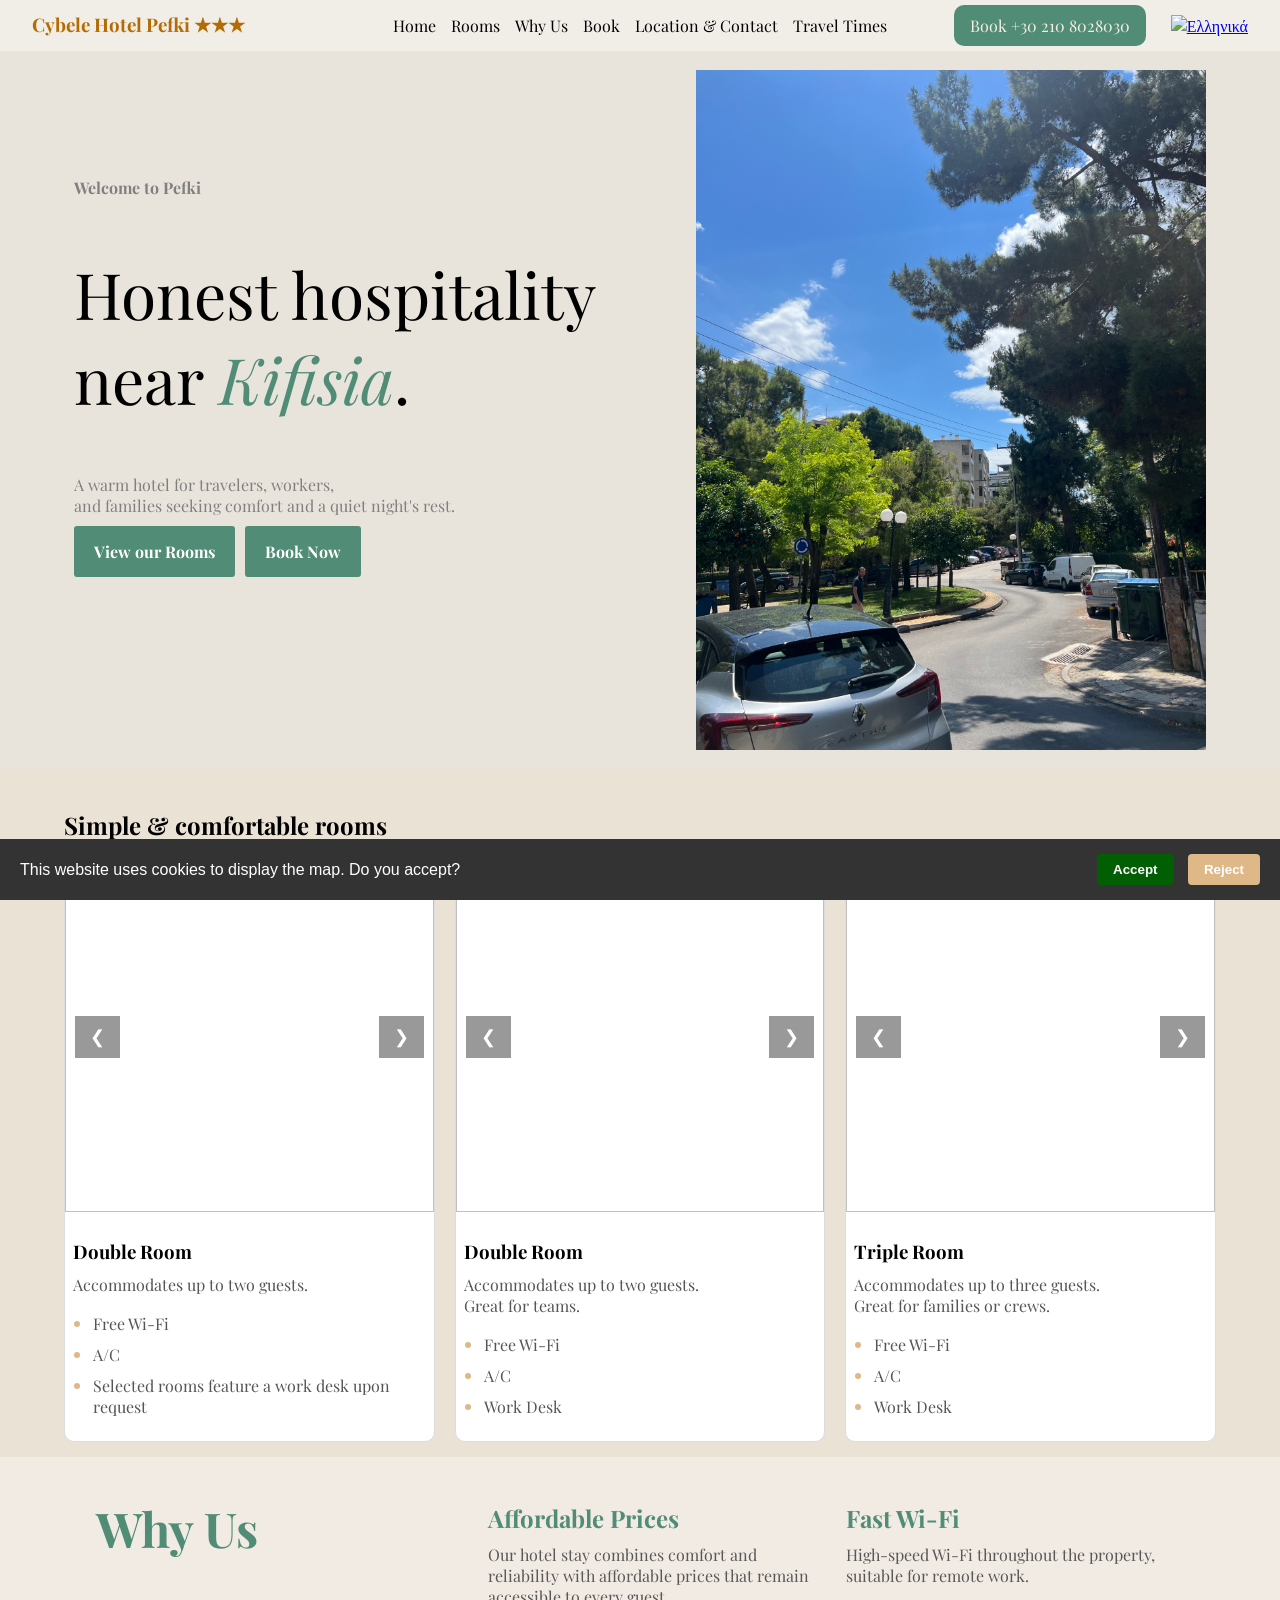
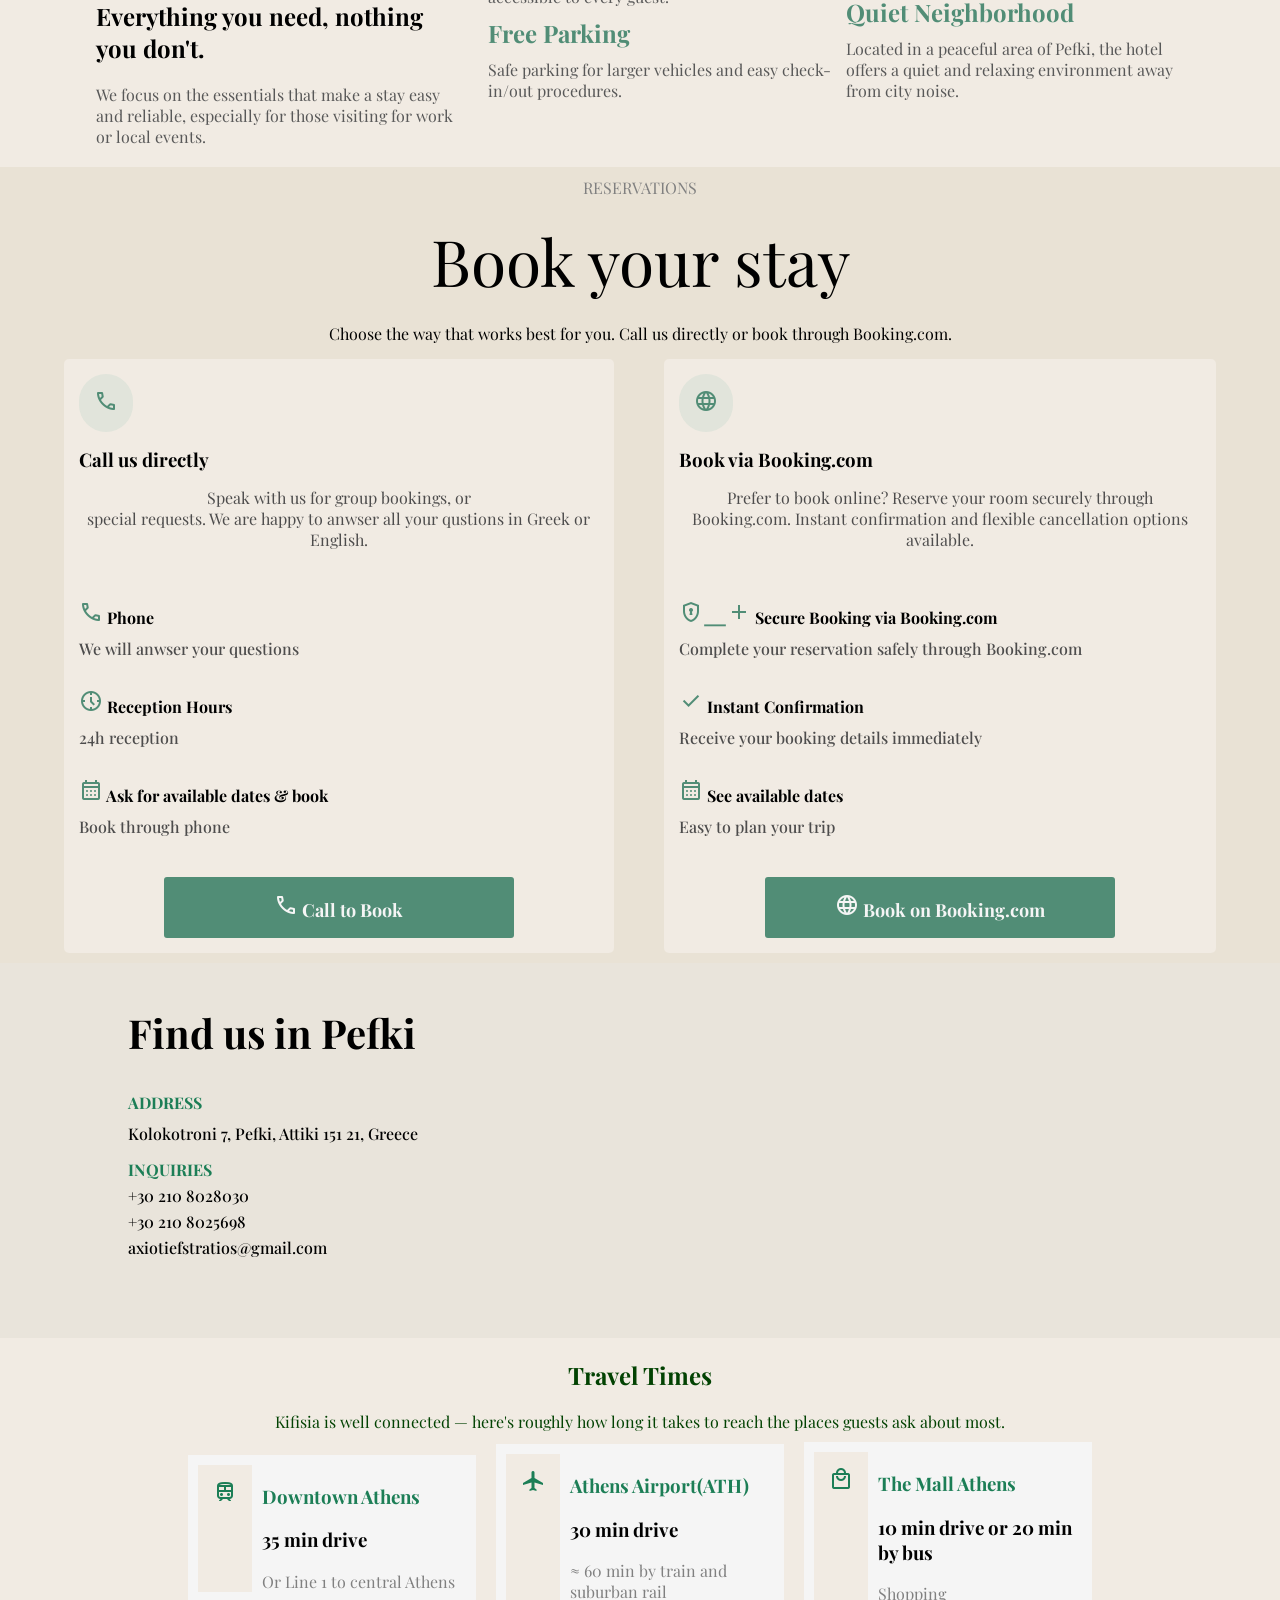
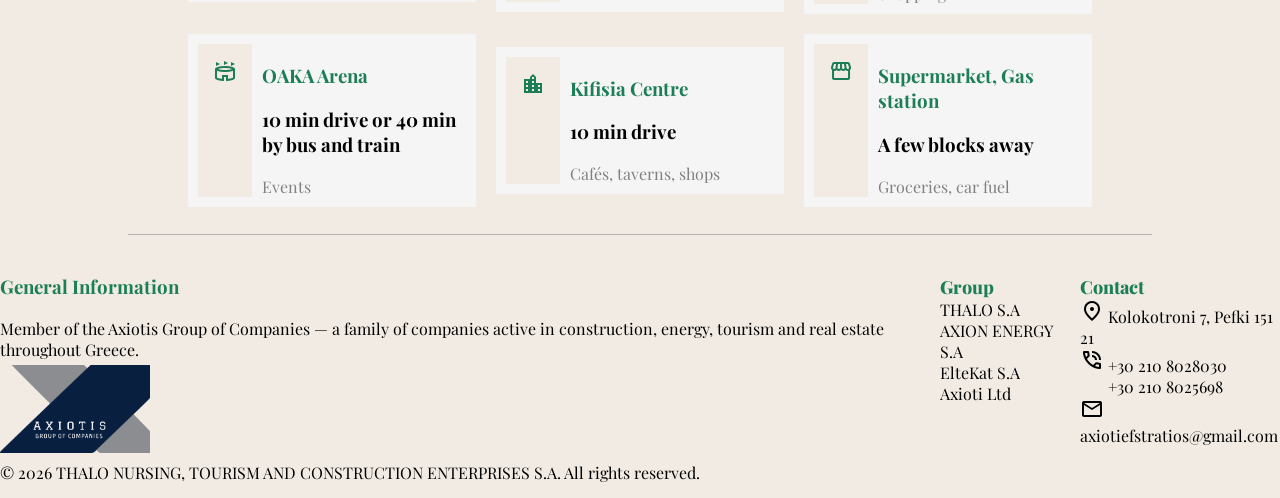
==== CybeleHotelPefkiEng.html @ 665ee339 "a" ====
<!DOCTYPE html>
<html lang="en">
<head>
    <meta charset="UTF-8">
    <meta name="viewport" content="width=device-width, initial-scale=1.0">
    <title>CYBELE HOTEL PEFKI</title>
    <link rel="stylesheet" href="style.css">
    <script src="script.js" defer></script>

    <link rel="stylesheet" href="https://fonts.googleapis.com/css2?family=Material+Symbols+Outlined:opsz,wght,FILL,GRAD@24,400,0,0&" />

    <link rel="preconnect" href="https://fonts.googleapis.com">
    <link rel="preconnect" href="https://fonts.gstatic.com" crossorigin>
    <link href="https://fonts.googleapis.com/css2?family=Comfortaa:wght@300..700&family=Instrument+Serif:ital@0;1&family=Lora:ital,wght@0,400..700;1,400..700&family=Maven+Pro:wght@400..900&family=Montserrat:ital,wght@0,100..900;1,100..900&family=Open+Sans:ital,wght@0,300..800;1,300..800&family=Play:wght@400;700&family=Playfair+Display:ital,wght@0,400..900;1,400..900&family=Share+Tech&display=swap" rel="stylesheet">
</head>
<body>

            <!--COOKIES-->
    <div id="cookie-banner">
        <span>This website uses cookies to display the map. Do you accept?</span>
        <div class="cookie-buttons">
            <button id="accept-cookies">Accept</button>
            <button id="reject-cookies">Reject</button>
        </div>
    </div>

    <!--NAVBAR-->
    <nav class="navbar-cover">
        <div class="navbar">
            <div class="navbar-logo">
                <a href="CybeleHotelPefkiEng.html">
                    <h3>Cybele Hotel Pefki ★★★</h3>
                </a>
            </div>
            
            <button class="menu-toggle">☰</button>

            <div class="navbar-options">
                <a href="#home">Home</a>
                <a href="#rooms">Rooms</a>
                <a href="#whyus">Why Us</a>
                <a href="#book">Book</a>
                <a href="#location">Location & Contact</a>
                <a href="#travel-times">Travel Times</a>
                
            </div>
            <!--change the number later-->
            <div class="navbar-book">
                <a href="tel:+302108028030">Book +30 210 8028030</a>
            </div>
            <div class="navbar-book-phone">
                <a href="tel:+302108028030">Book now 
                    +30 210
                    8028030
                </a>
            </div>
            <!--change the link later-->
            <a href="CybeleHotelPefkiGr.html"  class="nav-flag">
                <img src="https://flagcdn.com/gr.svg" width="30" alt="Ελληνικά">
            </a>
        </div>

    </nav>


    <!--HERO-->
    <section class="hero-cover" id="home">
        <div class="hero">
            <a href="CybeleHotelPefkiGr.html"  class="nav-flag-hero">
                <img src="https://flagcdn.com/gr.svg" width="30" alt="Ελληνικά">
            </a>
            <div class="hero-text">
                <h4>Welcome to Pefki</h4>
                <h1>Honest hospitality
                    near <span>Kifisia</span>.
                </h1>
                <p>A warm hotel for travelers, workers,
                     and families seeking comfort and a quiet night's rest.
                </p>
                <div class="hero-buttons">
                    <a href="#rooms"><h4 class="view-button">View our Rooms</h4></a>
                    <a href="#book"><h4 class="contact-button">Book Now</h4></a>
                </div>
            </div>

            <div class="hero-img">
                <img src="img/εξωτερικα/image00003.jpeg">
            </div>
        </div>
    </section>


    
    <!--ROOMS-->

    <section class="rooms-cover" id="rooms">
        <div class="rooms">
            <h2>
                Simple & comfortable rooms
            </h2>
            <div class="rooms-grid">
                <!--Single Room-->
                <div class="room-card">
                    <div class="room-slider">
                        <div class="slides">
                            <img src="img/δικλινο_1/1.jpeg" class="room-slide active">
                            <img src="img/δικλινο_1/2.jpeg" class="room-slide">
                            <img src="img/δικλινο_1/3.jpeg" class="room-slide">
                            <img src="img/δικλινο_1/4.jpeg" class="room-slide">
                            <img src="img/δικλινο_1/5.jpeg" class="room-slide">
                        </div>
                        <button class="prev">&#10094;</button>
                        <button class="next">&#10095;</button>
                    </div>

                    <div class="room-info">
                        <h3>Double Room</h3>
                        <p>Accommodates up to two guests.</p>
                        <ul>
                            <li>Free Wi-Fi</li>
                            <li>A/C</li>
                            <li>Selected rooms feature a work desk upon request</li>
                        </ul>
                    </div>
                </div>
                <div class="room-card">
                    <div class="room-slider">
                        <div class="slides">
                            <img src="img/δικλινο_2/1.jpeg" class="room-slide active">
                            <img src="img/δικλινο_2/2.jpeg" class="room-slide">
                            <img src="img/δικλινο_2/3.jpeg" class="room-slide">
                            <img src="img/δικλινο_2/4.jpeg" class="room-slide">
                            <img src="img/δικλινο_2/5.jpeg" class="room-slide">
                            <img src="img/δικλινο_2/6.jpeg" class="room-slide">
                            <img src="img/δικλινο_2/7.jpeg" class="room-slide">
                            <img src="img/δικλινο_2/8.jpeg" class="room-slide">
                        </div>
                        <button class="prev">&#10094;</button>
                        <button class="next">&#10095;</button>
                    </div>

                    <div class="room-info">
                        <h3>Double Room</h3>
                        <p>Accommodates up to two guests.<br> Great for teams.</p>
                        <ul>
                            <li>Free Wi-Fi</li>
                            <li>A/C</li>
                            <li>Work Desk</li>
                        </ul>
                    </div>
                </div>
                <div class="room-card">
                    <div class="room-slider">
                        <div class="slides">
                            <img src="img/τρικλινο/1.jpeg" class="room-slide active">
                            <img src="img/τρικλινο/2.jpeg" class="room-slide">
                            <img src="img/τρικλινο/3.jpeg" class="room-slide">
                            <img src="img/τρικλινο/4.png" class="room-slide">
                            <img src="img/τρικλινο/5.jpeg" class="room-slide">
                        </div>
                        <button class="prev">&#10094;</button>
                        <button class="next">&#10095;</button>
                    </div>

                    <div class="room-info">
                        <h3>Triple Room</h3>
                        <p>Accommodates up to three guests.<br> Great for families or crews.</p>
                        <ul>
                            <li>Free Wi-Fi</li>
                            <li>A/C</li>
                            <li>Work Desk</li>
                        </ul>
                    </div>
                </div>                
            </div>
        </div>
        
    </section>
  
    <section class="facilities-cover" id="whyus">
        <div class="facilities">
            <div class="first-text">
                <h2 class="facilities-text">Why Us</h2>
                <h2>Everything you need, nothing you don't.</h2>
                <p>We focus on the essentials that make a stay easy and reliable, especially for those visiting for work or local events.</p>
            </div>
            <div class="facilities-info-texts"></div>
                <div class="facilities-info">
                    <h4>Affordable Prices</h4>
                    <p>Our hotel stay combines comfort and reliability with affordable prices that remain accessible to every guest.</p>
                    <h4>Free Parking</h4>
                    <p>Safe parking for larger vehicles and easy check-in/out procedures.</p>
                </div>
                <div class="facilities-info">
                    <h4>Fast Wi-Fi</h4>
                    <p>High-speed Wi-Fi throughout the property, suitable for remote work.</p>
                    <h4>Quiet Neighborhood</h4>
                    <p>Located in a peaceful area of Pefki, the hotel offers a quiet and relaxing environment away from city noise.</p> 
                </div>
            </div>
        </div>
    </section>


    <!--BOOK-->
    <section class="book-cover" id="book">
        <div class="book">
            <div class="book-header">
                <h4 class="book-header-title">RESERVATIONS</h4>
                <h1>Book your stay</h1>
                <p>Choose the way that works best for you. Call us directly or book through Booking.com.</p>
            </div>
            <div class="book-methods">

                <div class="book-card">
                    <h4 class="book-card-major-icon"><span class="material-symbols-outlined">call</span></h4>
                    <h3>Call us directly</h3>
                    <p class="book-card-text">Speak with us for group bookings, or
                         special requests. We are happy to anwser all your qustions in Greek or English.
                    </p>

                    <div class="book-card-info">
                        <h4 class="book-card-info-icon"><span class="material-symbols-outlined">call</span> Phone</h4>
                        <h4 class="book-card-info-text">We will anwser your questions</h4>
                        <h4 class="book-card-info-icon"><span class="material-symbols-outlined">nest_clock_farsight_analog</span> Reception Hours</h4>
                        <h4 class="book-card-info-text">24h reception</h4>
                        <h4 class="book-card-info-icon"><span class="material-symbols-outlined">calendar_month</span> Ask for available dates & book</h4>
                        <h4 class="book-card-info-text">Book through phone</h4>
                    </div>
                    <a href="tel:+302108028030" class="book-card-button"><span class="material-symbols-outlined">call</span> Call to Book</a>
                </div>

                <div class="book-card">
                    <h4 class="book-card-major-icon"><span class="material-symbols-outlined">language</span></h4>
                    <h3>Book via Booking.com</h3>
                    <p class="book-card-text">Prefer to book online? Reserve your room securely through
                        Booking.com. Instant confirmation and flexible cancellation options available.
                    </p>

                    <div class="book-card-info">
                        <h4 class="book-card-info-icon"><span class="material-symbols-outlined">encrypted_add</span> Secure Booking via Booking.com</h4>
                        <h4 class="book-card-info-text">Complete your reservation safely through Booking.com</h4>
                        <h4 class="book-card-info-icon"><span class="material-symbols-outlined">check</span> Instant Confirmation</h4>
                        <h4 class="book-card-info-text">Receive your booking details immediately</h4>
                        <h4 class="book-card-info-icon"><span class="material-symbols-outlined">calendar_month</span> See available dates</h4>
                        <h4 class="book-card-info-text">Easy to plan your trip</h4>
                    </div>
                    <a target="_blank" href="https://www.booking.com/hotel/gr/cybele-pefki.en-gb.html?aid=311984&label=cybele-pefki-MoKoEaIMTU37QcmX38oi_AS258581515638%3Apl%3Ata%3Ap1%3Ap2%3Aac%3Aap%3Aneg%3Afi%3Atikwd-65624504902%3Alp9225933%3Ali%3Adec%3Adm%3Appccp%3DUmFuZG9tSVYkc2RlIyh9YTQUGSsRwx9_3qo3uPTHyoo&sid=e7eefbcebe5aa698fd858aa5afda2d7b&dest_id=-814876&dest_type=city&dist=0&group_adults=2&group_children=0&hapos=1&hpos=1&no_rooms=1&req_adults=2&req_children=0&room1=A%2CA&sb_price_type=total&sr_order=popularity&srepoch=1781001240&srpvid=d7c14a486d1c03a9&type=total&ucfs=1&" class="book-card-button"><span class="material-symbols-outlined">language</span> Book on Booking.com</a>
                </div>

            </div>
        </div>
    </section>

        <!--LOCATION-->
    <section class="location-cover" id="location">
        <div class="location-inner">
            <div class="location-info">
                <h1>Find us in Pefki</h1>
                <h4 class="location-info-title">ADDRESS</h4>
                <a target="_blank" href="https://www.google.com/maps/place/Cybele/@38.0589614,23.7933853,17z/data=!3m1!4b1!4m9!3m8!1s0x14a19f332ad2d587:0x74909a78a71e566d!5m2!4m1!1i2!8m2!3d38.0589614!4d23.7959602!16s%2Fg%2F11xlqzv1c?entry=ttu&g_ep=EgoyMDI2MDYwMy4xIKXMDSoASAFQAw%3D%3D"><h4 class="location-info-text">Kolokotroni 7, Pefki, Attiki 151 21, Greece</h4></a>
                <h4 class="location-info-title">INQUIRIES</h4>
                <a href="tel:+302108028030" class="location-info-text">+30 210 8028030</a>
                <a href="tel:+302108025698" class="location-info-text">+30 210 8025698</a>
                <a href="mailto:axiotiefstratios@gmail.com" class="location-info-text">axiotiefstratios@gmail.com</a>
            </div>
            <div class="location">
            <!--MAP FROM JS-->
            </div>
        </div>
    </section>

    <!--TRAVEL TIMES-->

    <section class="travel-times-cover" id="travel-times">
        <div class="travel-times">
            <h1>Travel Times</h1>
            <p>Kifisia is well connected — here's roughly how long it takes to reach the places guests ask about most.</p>
            <div class="travel-locations">
                <div class="travel-location">
                    <span class="material-symbols-outlined">train</span>
                    <div class="travel-locations-card">
                        <a target="_blank" href="https://maps.app.goo.gl/fe9G5Ex8qqWo8Cdy6"><h3 class="travel-locations-title">Downtown Athens</h3></a>
                        <h3 class="travel-locations-distance">35 min drive</h3>
                        <h4 class="travel-locations-info">Or Line 1 to central Athens</h4>
                    </div>
                </div>

                <div class="travel-location">
                    <span class="material-symbols-outlined">flight</span>
                    <div class="travel-locations-card">
                        <a target="_blank" href="https://maps.app.goo.gl/tPh2nZokvbVc3kj98"><h3 class="travel-locations-title">Athens Airport(ATH)</h3></a>
                        <h3 class="travel-locations-distance">30 min drive</h3>
                        <h4 class="travel-locations-info">≈ 60 min by train and suburban rail</h4>
                    </div>
                </div>

                <div class="travel-location">
                    <span class="material-symbols-outlined">local_mall</span>
                    <div class="travel-locations-card">
                        <a target="_blank" href="https://maps.app.goo.gl/Kd9xThdhwYLfT7C97"><h3 class="travel-locations-title">The Mall Athens</h3></a>
                        <h3 class="travel-locations-distance">10 min drive or 20 min by bus</h3>
                        <h4 class="travel-locations-info">Shopping</h4>
                    </div>
                </div>

                <div class="travel-location">
                    <span class="material-symbols-outlined">stadium</span>
                    <div class="travel-locations-card">
                        <a target="_blank" href="https://maps.app.goo.gl/vYLkmyehugVMsqrg6"><h3 class="travel-locations-title">OAKA Arena</h3></a>
                        <h3 class="travel-locations-distance">10 min drive or 40 min by bus and train</h3>
                        <h4 class="travel-locations-info">Events</h4>
                    </div>
                </div>

                <div class="travel-location">
                    <span class="material-symbols-outlined">location_city</span>
                    <div class="travel-locations-card">
                        <a target="_blank" href="https://maps.app.goo.gl/24EiGMr7kwSePQdb8"><h3 class="travel-locations-title">Kifisia Centre</h3></a>
                        <h3 class="travel-locations-distance">10 min drive</h3>
                        <h4 class="travel-locations-info">Cafés, taverns, shops</h4>
                    </div>
                </div>

                <div class="travel-location">
                    <span class="material-symbols-outlined">storefront</span>
                    <div class="travel-locations-card">
                        <h3 class="travel-locations-title">Supermarket, Gas station</h3>
                        <h3 class="travel-locations-distance">A few blocks away</h3>
                        <h4 class="travel-locations-info">Groceries, car fuel</h4>
                    </div>
                </div>
            </div>

            <!--TRAVEL TIMES PHONE-->
            <div class="travel-location-phone">
                <a target="_blank" href="https://maps.app.goo.gl/fe9G5Ex8qqWo8Cdy6"><span class="material-symbols-outlined">train</span> Downtown Athens 30 min drive or 45-60 min by bus and train</a><br>
                <a target="_blank" href="https://maps.app.goo.gl/tPh2nZokvbVc3kj98"><span class="material-symbols-outlined">flight</span> Athens Airport(ATH) 30 min drive</a><br>
                <a target="_blank" href="https://maps.app.goo.gl/Kd9xThdhwYLfT7C97"><span class="material-symbols-outlined">local_mall</span> The Mall Athens 10 min drive or 20 min by bus</a><br>
                <a target="_blank" href="https://maps.app.goo.gl/vYLkmyehugVMsqrg6"><span class="material-symbols-outlined">stadium</span> OAKA Arena 10 min drive or 30 min by bus and train</a><br>
                <a target="_blank" href="https://maps.app.goo.gl/24EiGMr7kwSePQdb8"><span class="material-symbols-outlined">location_city</span> Kifisia Centre 5 min drive</a><br>
                <a><span class="material-symbols-outlined">storefront</span> Supermarket, Gas station a few block away</a>
            </div>
        </div>
    </section>

    <!--FOOTER-->

    <footer class="footer-cover">
        <div class="footer" id="footer">
            <div class="footer-text">
                <h3>General Information</h3>
                <p>Member of the Axiotis Group of Companies — a family of companies active in construction, energy, 
                    tourism and real estate throughout Greece.</p>
                <img src="img/Λογότυπο AxiotisGroup Ασημί.png">
                <h4 class="footer-rights">© 2026 THALO NURSING, TOURISM AND CONSTRUCTION ENTERPRISES S.A. All rights reserved.</h4>
            </div>

            <div class="footer-info">
                <h4 class="footer-title">Group</h4>
                <h4>THALO S.A</h4>
                <h4>AXION ENERGY S.A</h4>
                <h4>ElteKat S.A</h4>
                <h4>Axioti Ltd</h4>
            </div>

            <div  class="footer-contact">
                <h4 class="footer-title">Contact</h4>
                <a target="_blank" href="https://www.google.com/maps/place/Cybele/@38.0589614,23.7933853,17z/data=!3m1!4b1!4m9!3m8!1s0x14a19f332ad2d587:0x74909a78a71e566d!5m2!4m1!1i2!8m2!3d38.0589614!4d23.7959602!16s%2Fg%2F11xlqzv1c?entry=ttu&g_ep=EgoyMDI2MDYwMy4xIKXMDSoASAFQAw%3D%3D"><h4><span class="material-symbols-outlined">location_on</span>  Kolokotroni 7, Pefki 151 21</h4></a>
                <a href="tel:+302108028030"><h4><span class="material-symbols-outlined">phone_in_talk</span>  +30 210 8028030</h4></a>
                <a href="tel:+302108025698"><h4>&nbsp;&nbsp;&nbsp;&nbsp;&nbsp;&nbsp;&nbsp;+30 210 8025698</h4></a>
                <a href="mailto:axiotiefstratios@gmail.com"><h4><span class="material-symbols-outlined">mail</span>axiotiefstratios@gmail.com</h4></a>
            </div>
        </div>
    </footer>

    <script src="script.js"></script>

</body>
---- style.css ----
html {
    scroll-behavior: smooth;
}

body{
    margin: 0;
    padding: 0;
    font-family: "Playfair Display", serif;
    font-optical-sizing: auto;
    font-style: normal;

}

html, body {
  width: 100%;
  overflow-x: hidden;
}

#home,  #rooms, #location,#travel-times{
    scroll-margin-top: 50px;
}

#whyus{
    scroll-margin-top: 100px;
}

*,
*::before,
*::after {
    box-sizing: border-box;
}

/*COOKIES*/
#cookie-banner{
    display: flex;
    justify-content: space-between;
    align-items: center;
    position: fixed;
    bottom: 0;
    left: 0;
    right: 0;
    background: #333;
    color: white;
    padding: 15px 20px;
    z-index: 9999;
    font-family: sans-serif;
}

#cookie-banner .cookie-buttons button{
    margin-left: 10px;
    padding: 8px 16px;
    border: none;
    cursor: pointer;
    font-weight: bold;
    border-radius: 4px;
}

#cookie-banner #accept-cookies{
    background-color: rgb(2, 94, 2);
    color: white;
}

#cookie-banner #accept-cookies:hover{
    background-color: rgb(9, 110, 9);
}

#cookie-banner #reject-cookies{
    background-color: burlywood;
    color: white;
}

#cookie-banner #reject-cookies:hover{
    background-color: rgb(243, 198, 146);

}

    /*BURGER*/
.menu-toggle{
    display:none;

}

/*NAVBAR*/

.navbar-cover{
    background-color: rgb(241, 238, 232);
    position: fixed;
    top: 0;
    left: 0;
    width: 100%;
    z-index: 900;
}

.navbar{
    width: 95%;
    margin: 0 auto;
    display: flex;
    align-items: center;
    gap: 25px;
    margin-top: 15px;
    margin-bottom: 15px;
}

.navbar-logo h3{
    margin: 0;
    line-height: 1.1;
}

.navbar-logo a{
    text-decoration: none;
    display: flex;
    flex-direction: column;
    font-weight: 100;
    color: rgb(179, 108, 3);
    white-space: pre-line;
}

.navbar-options{
    display: flex;
    flex-direction: row;
    gap: 15px;
    position: absolute;
    left: 50%;
    transform: translateX(-50%);
}

.navbar-options a{
    text-decoration: none;
    color: black;
}

.navbar-options a:hover{
    color: rgb(179, 108, 3);
}

.navbar-book{
    margin-left: auto;
}

.navbar-book a{
    text-decoration: none;
    color: rgb(245, 238, 227);
    border-radius: 10px;
    padding: 10px 16px;
    background-color: rgb(81, 141, 118);
}

.navbar-book a:hover{
    background-color: rgb(28, 126, 86);
    transform: translateY(-2px);
}

.navbar-book-phone{
    display: none;
}

/*HERO*/

.hero-cover{
    background-color: rgb(233, 228, 219);
}

.hero{
    display: flex;
    flex: 1;
    align-items: center;
    justify-content: center;
    gap: 100px;
    padding-bottom: 15px;
}

.nav-flag-hero{
    display: none;
}


.hero-text h4{
    color: gray;
}

.hero-text h1{
    white-space: pre-line;
    font-size: 400%;
    font-weight: 100;
}

.hero-text span{
    color: rgb(81, 141, 118);
    font-style: italic;
}

.hero-text p{
    white-space: pre-line;
    color: gray;
}

.hero-img img{
    padding-top: 70px;
    height: 750px;
    width: auto;
}

.hero-buttons{
    display: flex;
    gap: 10px;
    padding-top: 10px;

}

.hero-buttons a{
    text-decoration: none;
    border-radius: 3px;
    padding: 15px 20px;
    background-color: rgb(81, 141, 118);
    color: white;
    transition: transform 0.2s ease;
}

.view-button, .contact-button{
    color: white !important;
}

.hero-buttons a:hover{
    transform: translateY(-3px);
}

/*ROOMS*/
.rooms-cover{
    padding-top: 20px;
    background-color: rgb(233, 226, 213);
    padding-bottom: 15px;
}

.rooms{
    width: 90%;
    margin: 0 auto;
    display: flex;
    flex-direction: column;
    align-items: start;
}



/* Slider */

.rooms-grid{
    display: flex;
    gap: 20px;
    flex-wrap: wrap;
    width: 100%;
}


.room-card {
    border: 1px solid #dddddd;
    border-radius: 10px;
    overflow: hidden;
    background: white;
    flex: 1 1 300px;

}

.room-slider {
    position: relative;
    width: 100%;
    height: 350px;
    overflow: hidden;
}

.room-slider img {
    width: 100%;
    height: 350px;
    object-fit: cover;
    display: none;
}

.room-slider img.active {
    display: block;
}

.prev { left: 10px; }
.next { right: 10px; }

.prev:hover, .next:hover {
    background-color: rgba(0,0,0,0.7);
}

/* Arrows */
.prev, .next {
    position: absolute;
    top: 50%;
    transform: translateY(-50%);
    background-color: rgba(0,0,0,0.4);
    color: white;
    border: none;
    padding: 10px 15px;
    cursor: pointer;
    font-size: 18px;
    z-index: 100;
}

/*all in room info goes left*/
.room-info {
    text-align: left;
    padding: 8px;
}

.room-info h3 {
    margin-bottom: 10px;
    font-weight: bold;
}

.room-info p{
    color: #555;
    margin-bottom: 15px;
}

.room-info ul {
    padding-left: 20px;
    color: #555;
}

.room-info li {
    margin-bottom: 8px;
    color: #555;
}

/*color for bullets*/
.room-info li::marker{
    color: burlywood;
    font-size: 1.1em;
}

/*FACILITIES*/
.facilities-cover{
    background-color: rgb(241, 235, 227);
    padding-bottom: 20px;
}

.facilities{
    width: 85%;
    margin: 0 auto;
    display: flex;
    gap: 15px;
    align-items: center;
}

.facilities-info-texts{
    display: flex;
    align-items: center;
    gap: 15px;
}

.facilities h4{
    color: rgb(81, 141, 118);
    font-size: x-large;
}

.facilities p{
    color: rgb(88, 88, 88);
}

.facilities-text {
    color: rgb(81, 141, 118) ;
    font-size: 300%;
}

.facilities-info{
    display: flex;
    flex-direction: column;
    gap: 10px;
}

/*BOOK*/

.book-cover{
    padding-top: 10px;
    background-color: rgb(233, 226, 213);
    justify-content: center;
    align-items: center;
    text-align: center;
    padding-bottom: 10px;
}

        /*BOOK HEADER*/
.book-header{
    display: flex;
    flex-direction: column;
    gap: 20px;
}

.book-header h1,p,h4{
    margin: 0;
}

.book-header h4{
    color: grey;
    font-weight: 100;
}

.book-header h1{
    font-size: 400%;
    font-weight: 200;
}

.book-header p{
    margin-bottom: 15px;
}

        /*BOOK METHODS*/
.book-methods{
    width: 90%;
    margin: 0 auto;
    display: flex;
    white-space: pre-line;
    justify-content: center;
    flex: 1;
    gap: 50px;
}

.book-card{
    display: flex;
    flex-direction: column;
    gap: 15px;
    align-items: start;

    border-radius: 5px;
    background-color: rgb(241, 235, 227);
    padding: 15px;
}

.book-card-major-icon{
    border-radius: 999px;
    background-color: rgba(203, 218, 208, 0.438);
    padding: 15px;

    color: rgb(81, 141, 118);
}

.book-card-info{
    margin-top: 15px;
    display: flex;
    flex-direction: column;
    gap: 10px ;
    align-items: start;
}

.book-card h3,
.book-card h4,
.book-card p {
    margin: 0;
}

h4.book-card-info-icon{
    margin: 0;
    margin-top: 20px;
}

.book-card-info-icon span{
    color: rgb(81, 141, 118);
}

p.book-card-text{
    align-items: start;
    color: rgb(77, 76, 76);
}

.book-card-info-text{
    color: rgb(77, 76, 76);
    font-weight: 500;
}

.book-card a{
    margin-top: 25px;
    align-items: center;

    text-decoration: none;
    color: whitesmoke;

    border-radius: 3px;
    padding: 16px;
    background-color: rgb(81, 141, 118);
    width: 350px;
    height: auto;

    font-weight: 700;
    font-size: large;
}

.book-card-button {
    align-self: center;
}

/*LOCATION*/

.location-cover{
    padding-top: 10px;
    background-color: rgb(233, 228, 219);
    padding-bottom: 80px;
}

.location-inner{
    display: flex;
    flex: 1;
    width: 80%;
    margin: 0 auto;
}

.location {
    max-width: 1700px;
    height: auto;
    margin-left: auto;
}

.location-info h1{
    font-size: 250%;
}

.location-info-title{
    margin-top: 15px;
    color: rgb(28, 126, 86);
}

.location-info-text{
    margin-top: 5px;
    font-weight: 500;
}

.location-info a{
    display: flex;
    color: black;
    margin-top: 5px;
    text-decoration: none;
}

.location-info a:hover{
    text-decoration: underline;
}


/*FOOTER*/
.footer-cover{
    background-color: rgb(241, 235, 227);
    padding-top: 1%;
}

footer::before{
    content: "";
    display: block;
    width: 80%;   /* όσο θες */
    height: 1px;
    background: #b3b2b2;
    margin: 0 auto 20px auto;
}

.footer{
    display: flex;
    flex: 1;
    width: 100%;
    display: flex;
    gap: 15px;
    justify-content: center;
    padding-bottom: 15px;
}

.footer-info h4{
    color:black;
}

.footer-contact a{
    text-decoration: none;
    color: black !important;
}

.footer a:hover{
    color: black;
    text-decoration: underline;
}

.footer h4{
    color: black;
    font-weight: 100;
}

.footer-contact, .footer-info{
    padding-top: 20px;
}



/*FOOTER-TEXT*/

.footer-text h3{
    color: rgb(28, 126, 86);
}

.footer-text p{
    color: black;
}

.footer-text img{
    padding-top: 5px;
    padding-bottom: 5px;
    width: 150px;
    height: auto;
}

/*FOOTER-INFO*/


.footer-title{
    color: rgb(28, 126, 86) !important;
    font-weight: 800 !important;
    font-size: large;
    font-weight: bold;
}



/*TRAVEL TIMES*/

.travel-times-cover{
    padding-top: 1px;
    padding-bottom: 15px;
    background-color: rgb(241, 235, 227);
}

.travel-times{
    width: 90%;
    margin: 0 auto;
    align-items: center;
    justify-content: center;
    text-align: center;
    color: rgb(2, 66, 2)
}

.travel-times p{
    padding-bottom: 10px;
}

.travel-locations{
    display: flex;
    text-align: center;
    align-items: center;
    justify-content: center;
    flex-wrap: wrap;
    gap: 20px;
}

.travel-location{
    width: calc(25%);
    background: whitesmoke;
    padding: 10px;
    box-sizing: border-box;
    display: flex;
    gap: 10px;
    text-align: left;
}

.travel-location span{
    padding: 15px;
    background-color: rgb(241, 235, 227);
    color: rgb(28, 126, 86);
}

.travel-locations-card{
    color:black;
}

.travel-locations-card a{
    text-decoration: none;
    color: black;
}

.travel-locations-card a:hover{
    text-decoration: underline;
}

.travel-location-phone{
    display: none;
}

.travel-locations-title{
    color: rgb(28, 126, 86);
}

.travel-locations-info{
    color: grey;
    font-weight: 400;
}


@media(max-width:768px){

    .menu-toggle {
        display: block;
        position: relative;
        z-index: 9999;
        font-size:28px;
        cursor:pointer;
        right: 10%;
        justify-content: center;
        align-items: center;
        background:none;
        border:none;
    }

    .navbar.active .navbar-options {
        display: flex;
    }

   .navbar-options {
        display: none;
        flex-direction: column;
        position: absolute;
        top: 120px;
        width: 100%;
        background-color: rgb(241, 235, 227);
        gap: 0px;
        align-items: flex-end;
    }
    
    .navbar-options a{
        display: block;
        width: 100%;
        padding: 15px;
        text-align: right;
    }

    .nav-flag{
        display: none;
    }


    .navbar-book{
        display: none;
    }

    .navbar-book-phone{
        margin-left: auto;
        margin-right: 3px;
        border-radius: 12px;
        background-color: rgb(81, 141, 118);
        transition: all 0.3s ease;
        display: flex;
        align-items: flex-start; 
        padding: 6px 6px;
    }

    .navbar-book-phone a{
        text-decoration: none;
        color: whitesmoke;
        white-space: pre-line;
        align-items: center;
        text-align: center;
    }

    /*HERO*/
    .hero-cover{
        padding-top: 130px;
    }

    .nav-flag-hero{
        position: absolute;
        top: 20px;
        right: 20px;
        display: block;
        z-index: 100;
    }

    .hero{
        width: 100%;
        display: flex;
        flex-direction: column;
        position: relative;
    }

    .hero-img {
        display: none; /* κρύβεις την κανονική εικόνα */
    }

    .hero-cover {
        background-image: url("img/εξωτερικα/image00003.jpeg");
        background-size: cover;
        background-position: center;
        background-repeat: no-repeat;
    }

    .hero-text h4{
        color: whitesmoke;
    }

    .hero h1{
        font-size: 300%;
        color: whitesmoke;
    }

    .hero-text p{
        display: none;
    }

    .hero-text span{
        color: rgb(234, 143, 6);
        font-style: italic;
    }


    /*ROOMS*/
    .rooms h2{
        color: rgb(179, 108, 3);
    }

    /*WHY US*/
    .facilities{
        display: flex;
        flex-direction: column;
    }

    /*BOOK*/

    .book-methods{
        display: flex;
        flex-direction: column;
    }

    .book-card a{
        width: 200px;
    }

    .book-card-info{
        align-items: center;
    }

    /*LOCATION*/

    .location-inner {
        width: 100%;
        flex-direction: column;
    }

    .location {
        width: 100%;
        margin: 20px auto 0;
    }

    .location iframe {
        width: 100%;
        height: 350px;
    }

    /*TRAVEL TIMES*/

        .travel-locations{
        display: none;
    }

    .travel-location-phone{
        display: block;        
        background: whitesmoke;
        padding: 10px;
        box-sizing: border-box;
        text-align: left;
    }

    .travel-location-phone span{
        padding: 15px;
        background-color: rgb(241, 235, 227);
        color: rgb(2, 66, 2);
    }

    .travel-location-phone a{
        text-decoration: none;
        color: black;
    }

    /*FOOTER*/
    .footer {
        flex-direction: column;
        width: 100%;
        flex-wrap: wrap;
    }

    .footer > div {
        width: 100%;
    }

    .footer > div{
        min-width: 0;
    }

    .footer{
        width: 95%;
        margin: 0 auto;
    }

    #home, #rooms, #location, #travel-times{
        scroll-margin-top: 100px;
    }   

    #book{
        scroll-margin-top: 60px;
    }

    html[lang="el-GR"] .hero-text h4{
        white-space: pre-line;
    }

}
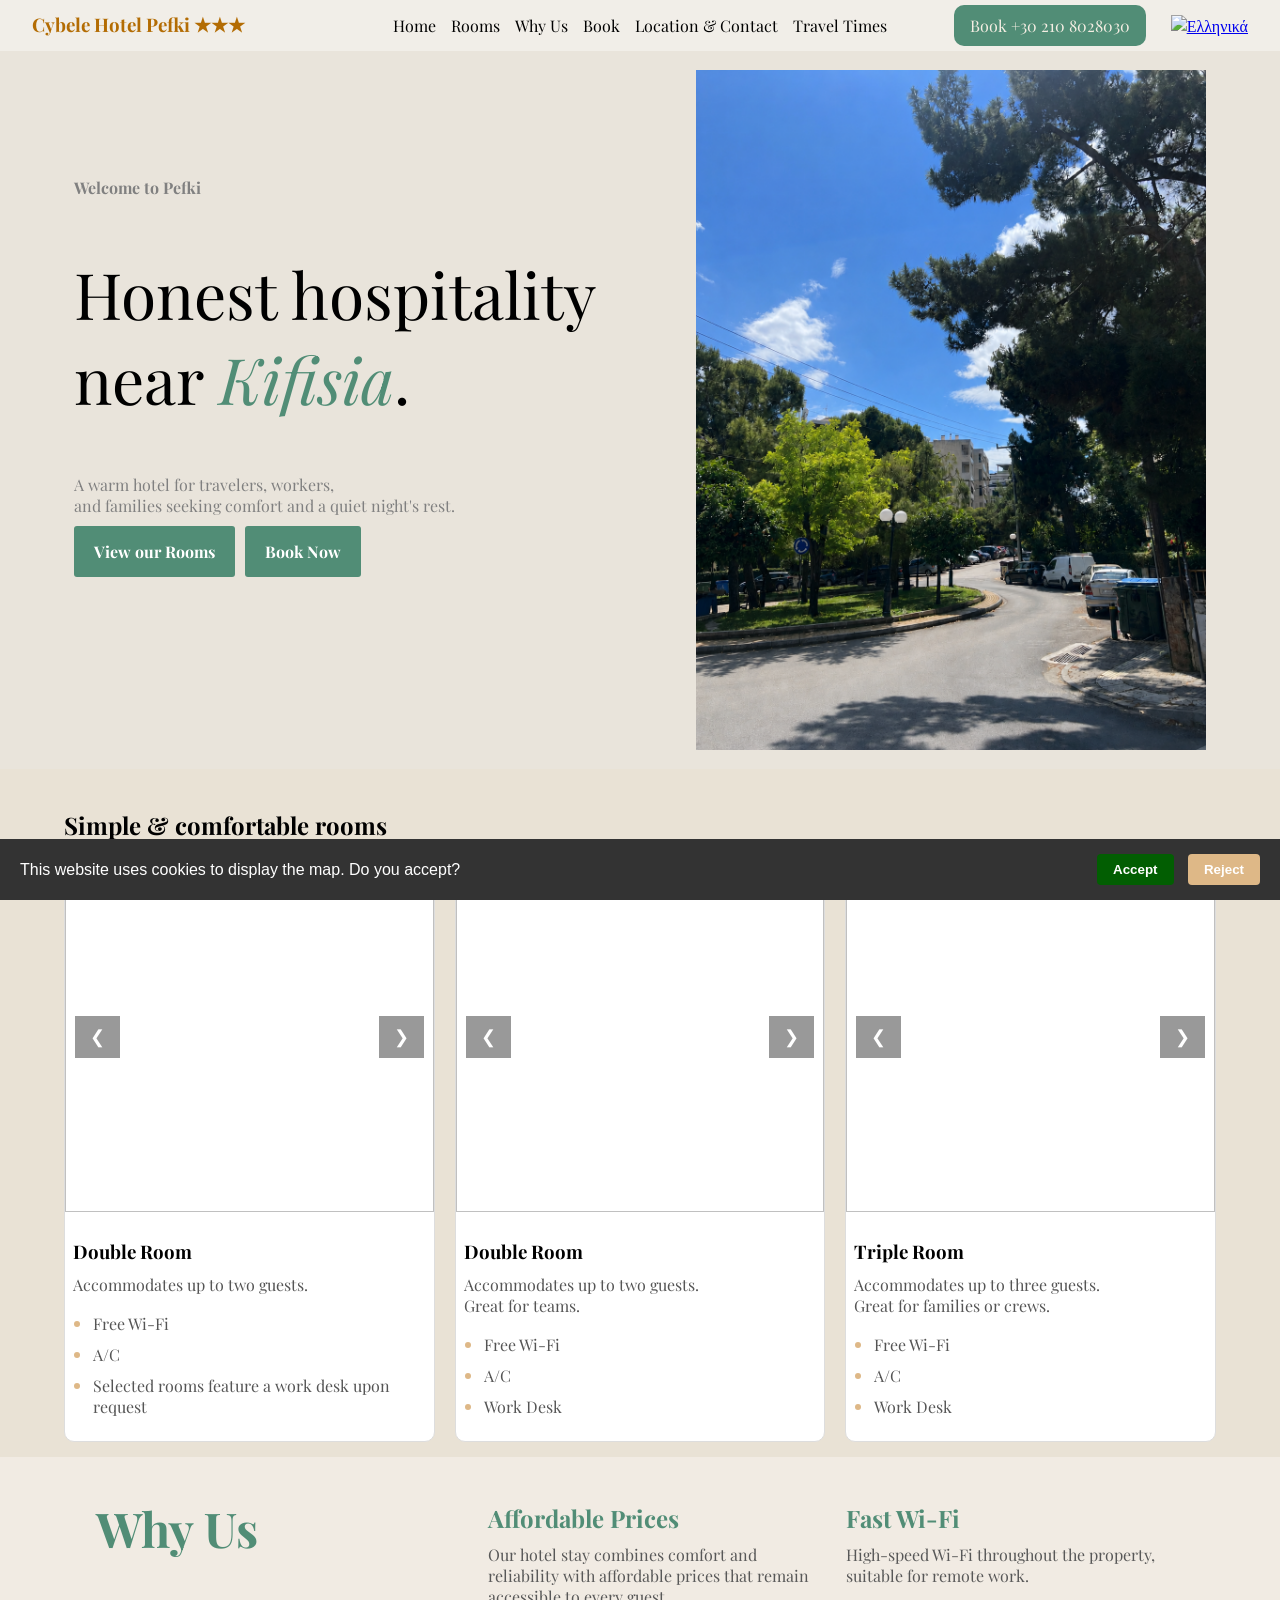
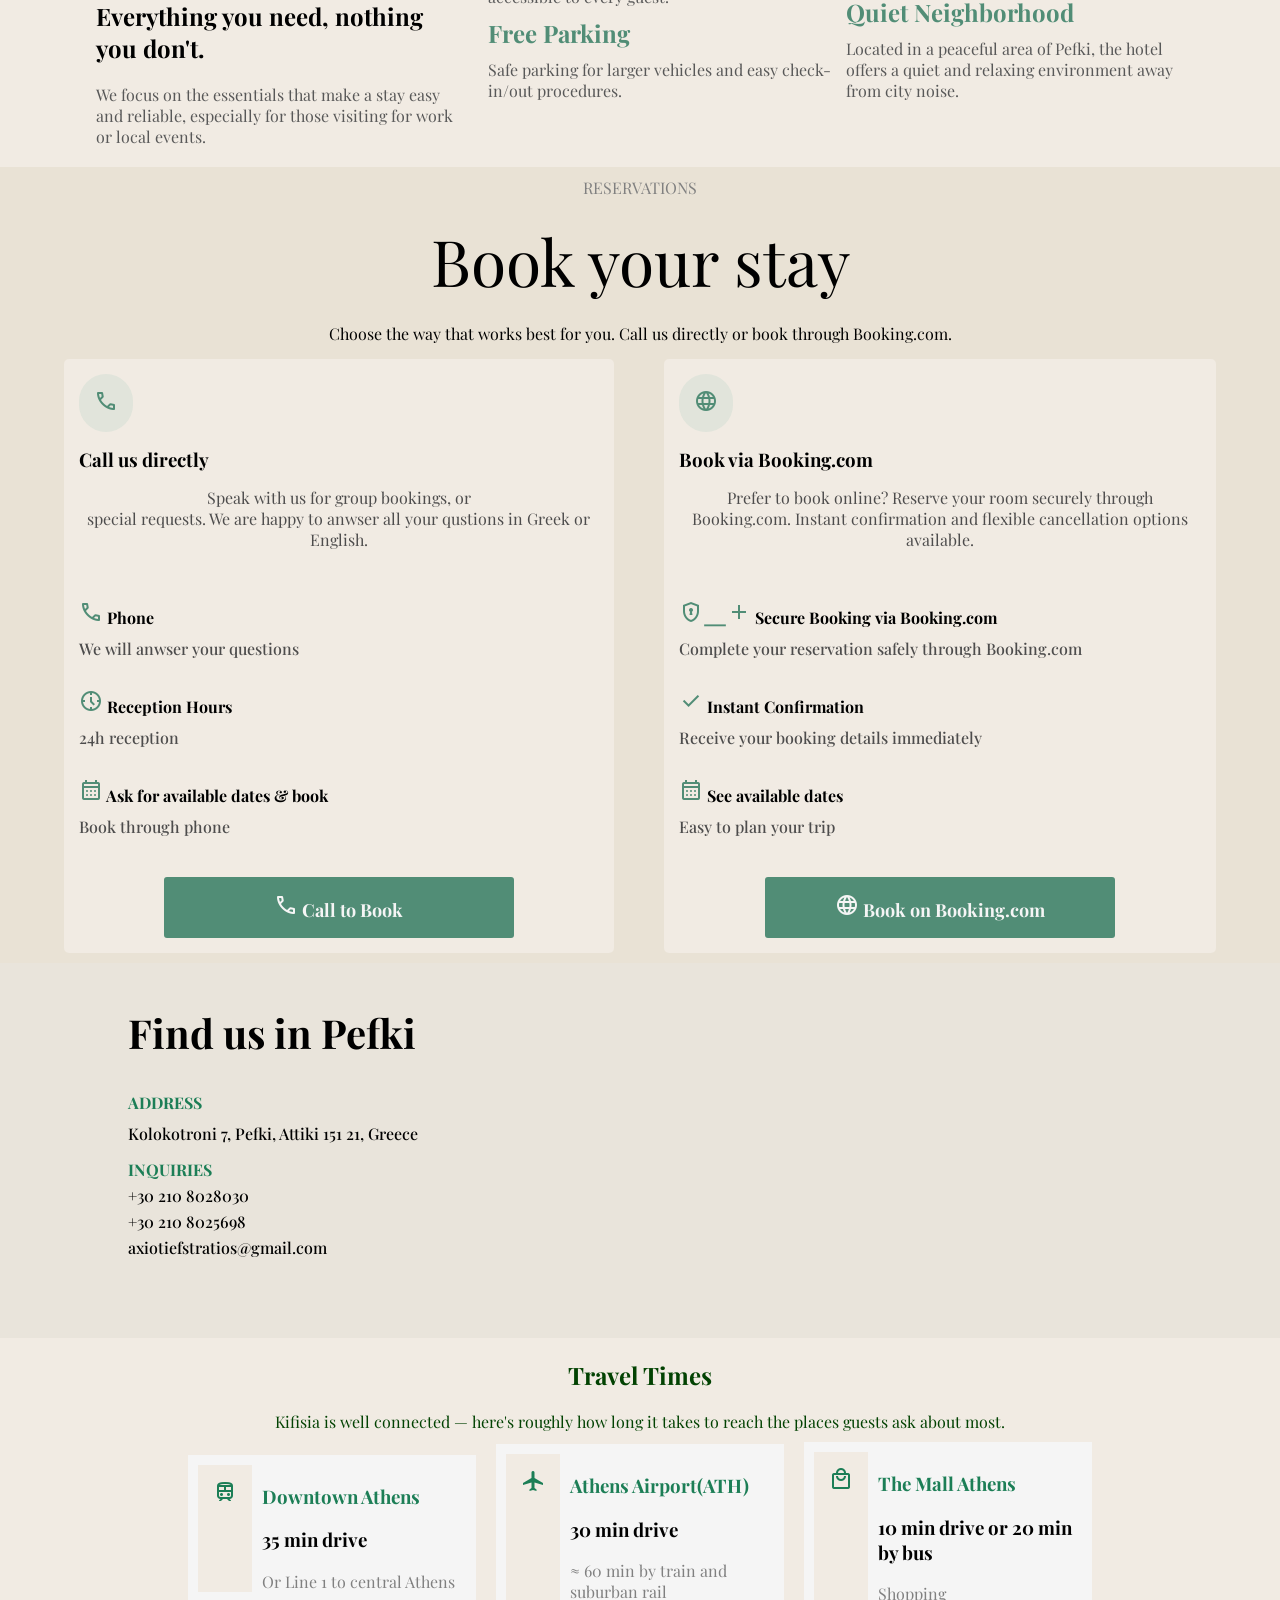
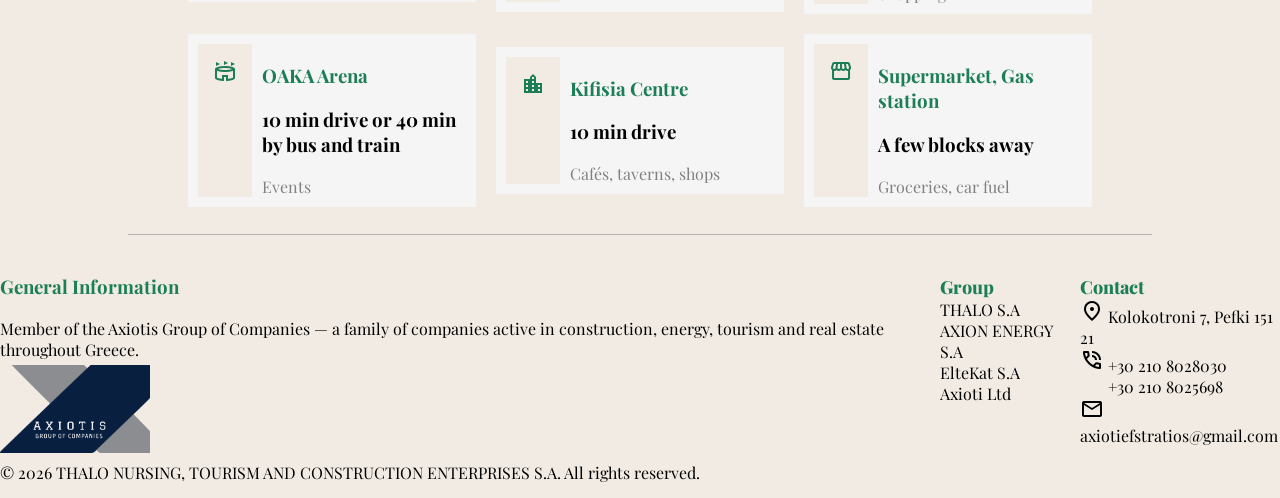
==== commit becc313a: "pic renames" ====
--- a/CybeleHotelPefkiEng.html
+++ b/CybeleHotelPefkiEng.html
@@ -84,7 +84,7 @@
             </div>
 
             <div class="hero-img">
-                <img src="img/εξωτερικα/image00003.jpeg">
+                <img src="img/εξωτερικα/outside_hotel.png">
             </div>
         </div>
     </section>
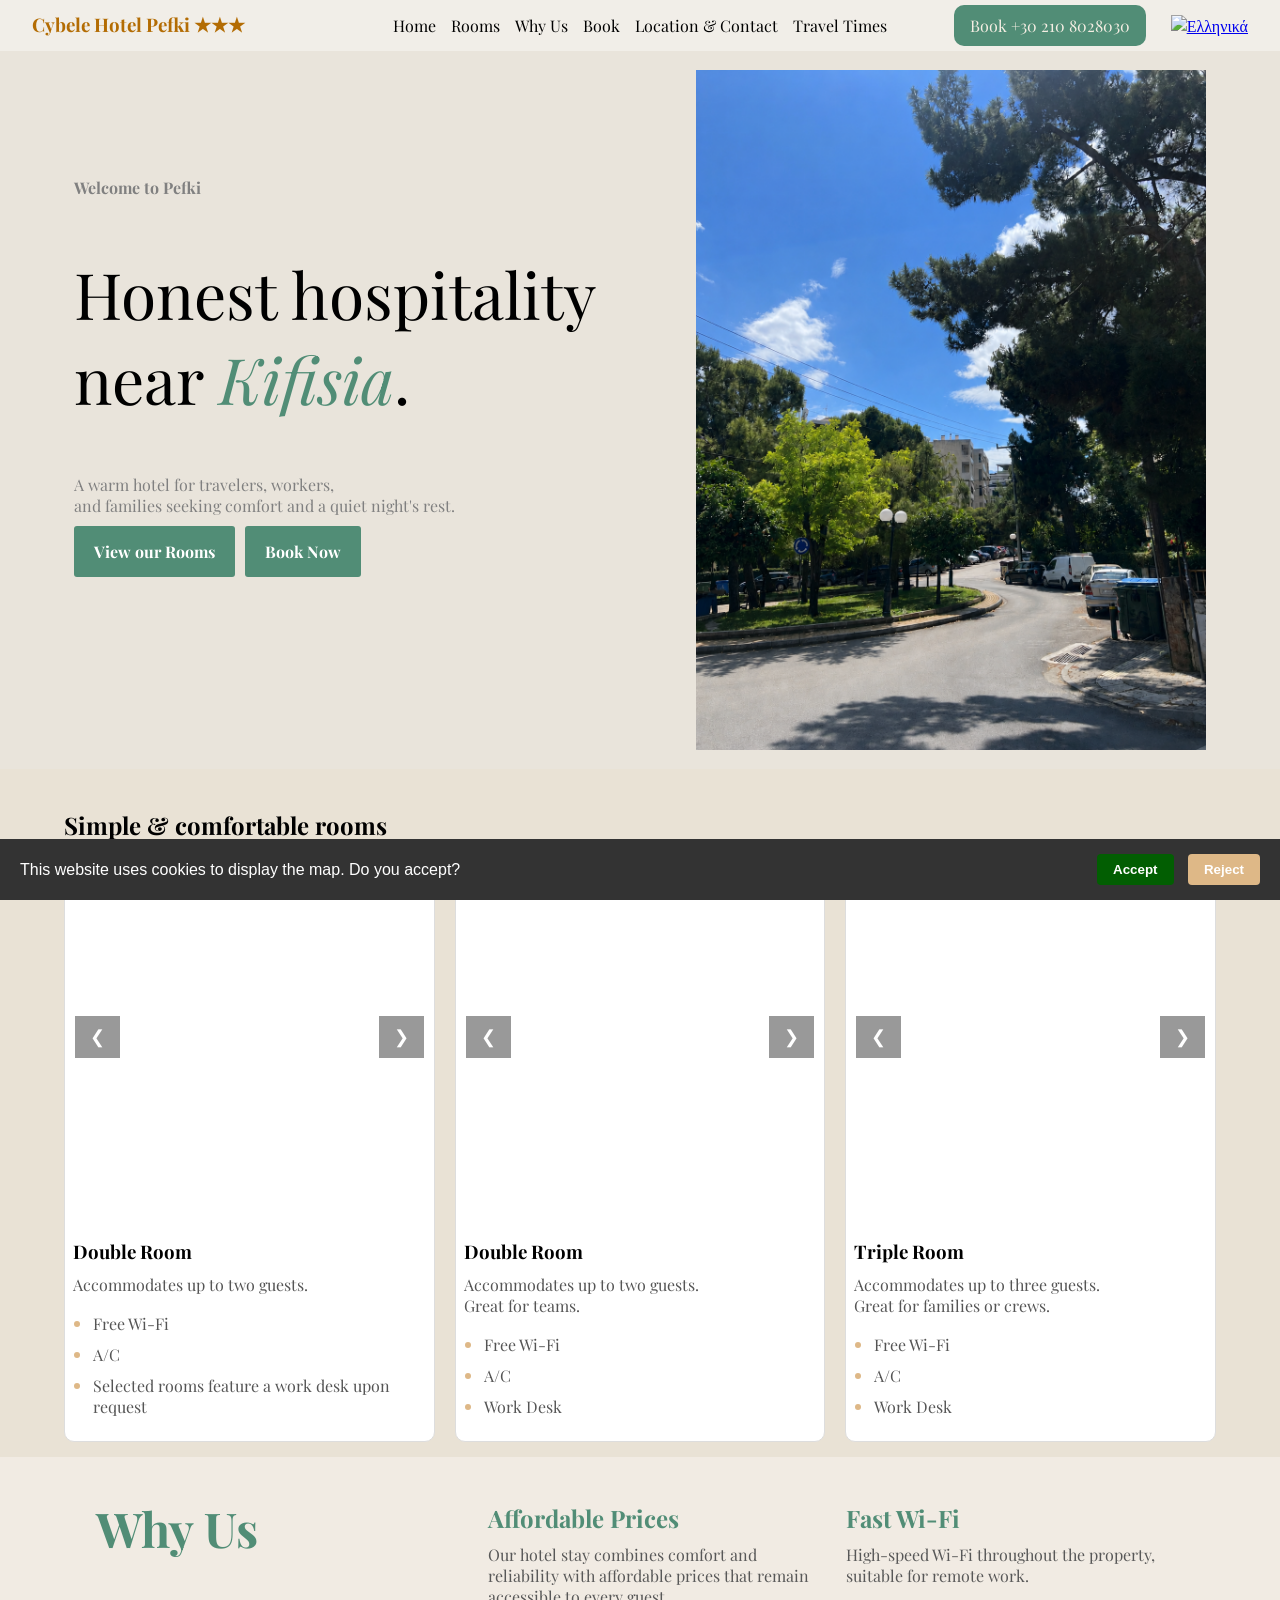
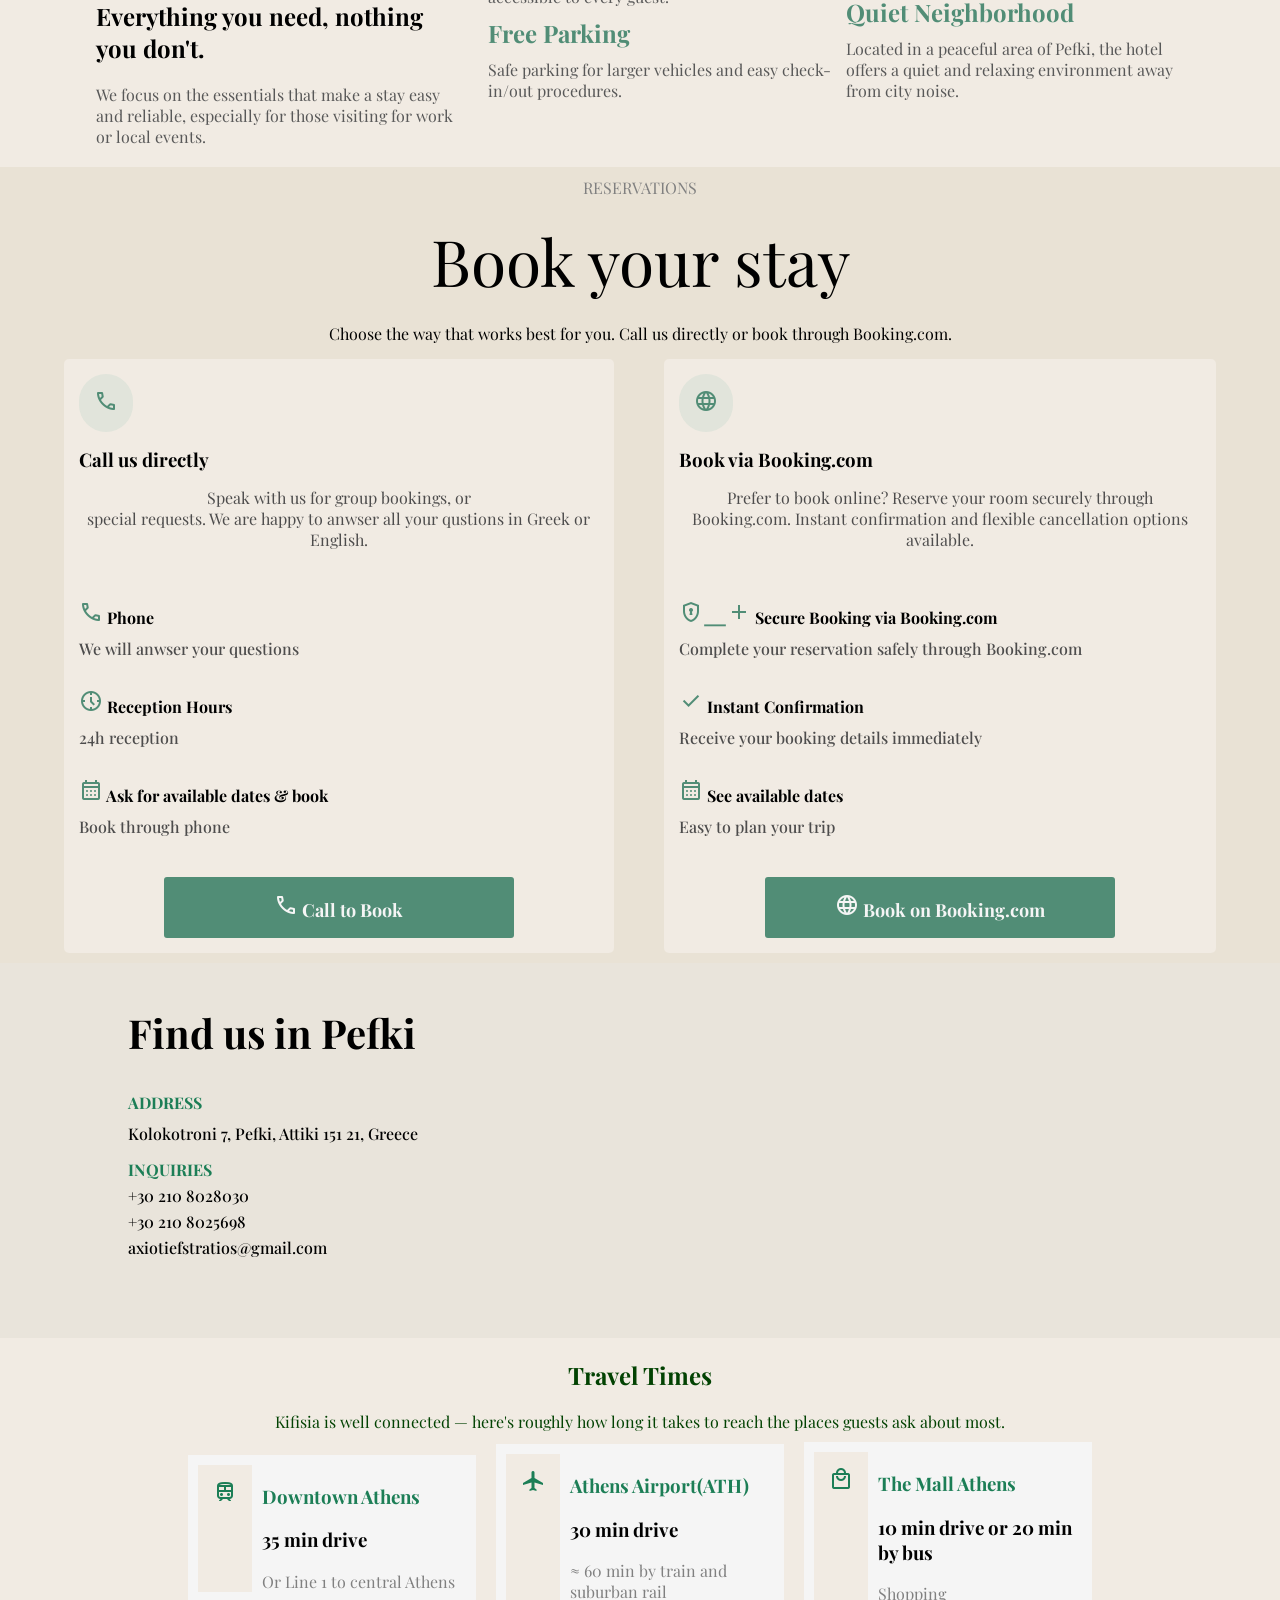
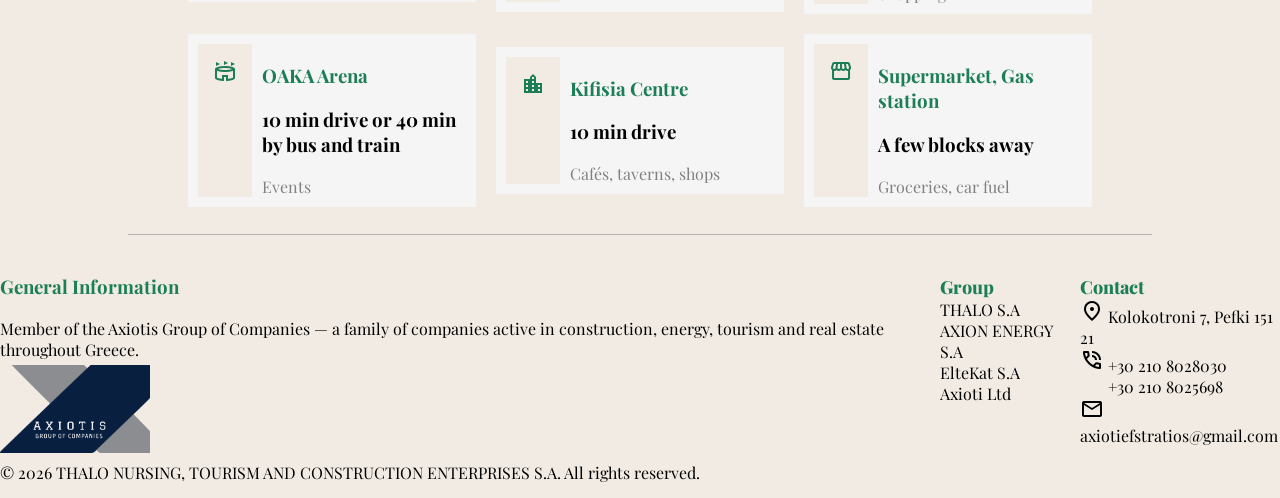
==== commit 8b646209: "SEO added" ====
--- a/CybeleHotelPefkiEng.html
+++ b/CybeleHotelPefkiEng.html
@@ -3,6 +3,7 @@
 <head>
     <meta charset="UTF-8">
     <meta name="viewport" content="width=device-width, initial-scale=1.0">
+    <meta name="description" content="Economy Hotel in Athens Kifisia. Simple rooms, free WiFi, parking.">
     <title>CYBELE HOTEL PEFKI</title>
     <link rel="stylesheet" href="style.css">
     <script src="script.js" defer></script>
@@ -12,6 +13,19 @@
     <link rel="preconnect" href="https://fonts.googleapis.com">
     <link rel="preconnect" href="https://fonts.gstatic.com" crossorigin>
     <link href="https://fonts.googleapis.com/css2?family=Comfortaa:wght@300..700&family=Instrument+Serif:ital@0;1&family=Lora:ital,wght@0,400..700;1,400..700&family=Maven+Pro:wght@400..900&family=Montserrat:ital,wght@0,100..900;1,100..900&family=Open+Sans:ital,wght@0,300..800;1,300..800&family=Play:wght@400;700&family=Playfair+Display:ital,wght@0,400..900;1,400..900&family=Share+Tech&display=swap" rel="stylesheet">
+
+    <script type="application/ld+json">
+        {
+        "@context": "https://schema.org",
+        "@type": "Hotel",
+        "name": "Hotel Cybele Pefki",
+        "address": {
+            "@type": "Hotel",
+            "addressLocality": "Athens Kifisia",
+            "addressCountry": "GR"
+        }
+        }
+    </script>
 </head>
 <body>
 
@@ -103,11 +117,11 @@
                 <div class="room-card">
                     <div class="room-slider">
                         <div class="slides">
-                            <img src="img/δικλινο_1/1.jpeg" class="room-slide active">
-                            <img src="img/δικλινο_1/2.jpeg" class="room-slide">
-                            <img src="img/δικλινο_1/3.jpeg" class="room-slide">
-                            <img src="img/δικλινο_1/4.jpeg" class="room-slide">
-                            <img src="img/δικλινο_1/5.jpeg" class="room-slide">
+                            <img src="img/δικλινο_1/1.jpeg" class="room-slide active" alt="Double room in Kifisia Athens">
+                            <img src="img/δικλινο_1/2.jpeg" class="room-slide" alt="Double room in Kifisia Athens">
+                            <img src="img/δικλινο_1/3.jpeg" class="room-slide" alt="Double room in Kifisia Athens">
+                            <img src="img/δικλινο_1/4.jpeg" class="room-slide" alt="Double room in Kifisia Athens">
+                            <img src="img/δικλινο_1/5.jpeg" class="room-slide" alt="Double room in Kifisia Athens">
                         </div>
                         <button class="prev">&#10094;</button>
                         <button class="next">&#10095;</button>
@@ -126,14 +140,14 @@
                 <div class="room-card">
                     <div class="room-slider">
                         <div class="slides">
-                            <img src="img/δικλινο_2/1.jpeg" class="room-slide active">
-                            <img src="img/δικλινο_2/2.jpeg" class="room-slide">
-                            <img src="img/δικλινο_2/3.jpeg" class="room-slide">
-                            <img src="img/δικλινο_2/4.jpeg" class="room-slide">
-                            <img src="img/δικλινο_2/5.jpeg" class="room-slide">
-                            <img src="img/δικλινο_2/6.jpeg" class="room-slide">
-                            <img src="img/δικλινο_2/7.jpeg" class="room-slide">
-                            <img src="img/δικλινο_2/8.jpeg" class="room-slide">
+                            <img src="img/δικλινο_2/1.jpeg" class="room-slide active" alt="Double room in Kifisia Athens">
+                            <img src="img/δικλινο_2/2.jpeg" class="room-slide" alt="Double room in Kifisia Athens">
+                            <img src="img/δικλινο_2/3.jpeg" class="room-slide" alt="Double room in Kifisia Athens">
+                            <img src="img/δικλινο_2/4.jpeg" class="room-slide" alt="Double room in Kifisia Athens">
+                            <img src="img/δικλινο_2/5.jpeg" class="room-slide" alt="Double room in Kifisia Athens">
+                            <img src="img/δικλινο_2/6.jpeg" class="room-slide" alt="Double room in Kifisia Athens">
+                            <img src="img/δικλινο_2/7.jpeg" class="room-slide" alt="Double room in Kifisia Athens">
+                            <img src="img/δικλινο_2/8.jpeg" class="room-slide" alt="Double room in Kifisia Athens">
                         </div>
                         <button class="prev">&#10094;</button>
                         <button class="next">&#10095;</button>
@@ -152,11 +166,11 @@
                 <div class="room-card">
                     <div class="room-slider">
                         <div class="slides">
-                            <img src="img/τρικλινο/1.jpeg" class="room-slide active">
-                            <img src="img/τρικλινο/2.jpeg" class="room-slide">
-                            <img src="img/τρικλινο/3.jpeg" class="room-slide">
-                            <img src="img/τρικλινο/4.png" class="room-slide">
-                            <img src="img/τρικλινο/5.jpeg" class="room-slide">
+                            <img src="img/τρικλινο/1.jpeg" class="room-slide active" alt="Triple room in Kifisia Athens">
+                            <img src="img/τρικλινο/2.jpeg" class="room-slide" alt="Triple room in Kifisia Athens">
+                            <img src="img/τρικλινο/3.jpeg" class="room-slide" alt="Triple room in Kifisia Athens">
+                            <img src="img/τρικλινο/4.png" class="room-slide" alt="Triple room in Kifisia Athens">
+                            <img src="img/τρικλινο/5.jpeg" class="room-slide" alt="Triple room in Kifisia Athens">
                         </div>
                         <button class="prev">&#10094;</button>
                         <button class="next">&#10095;</button>
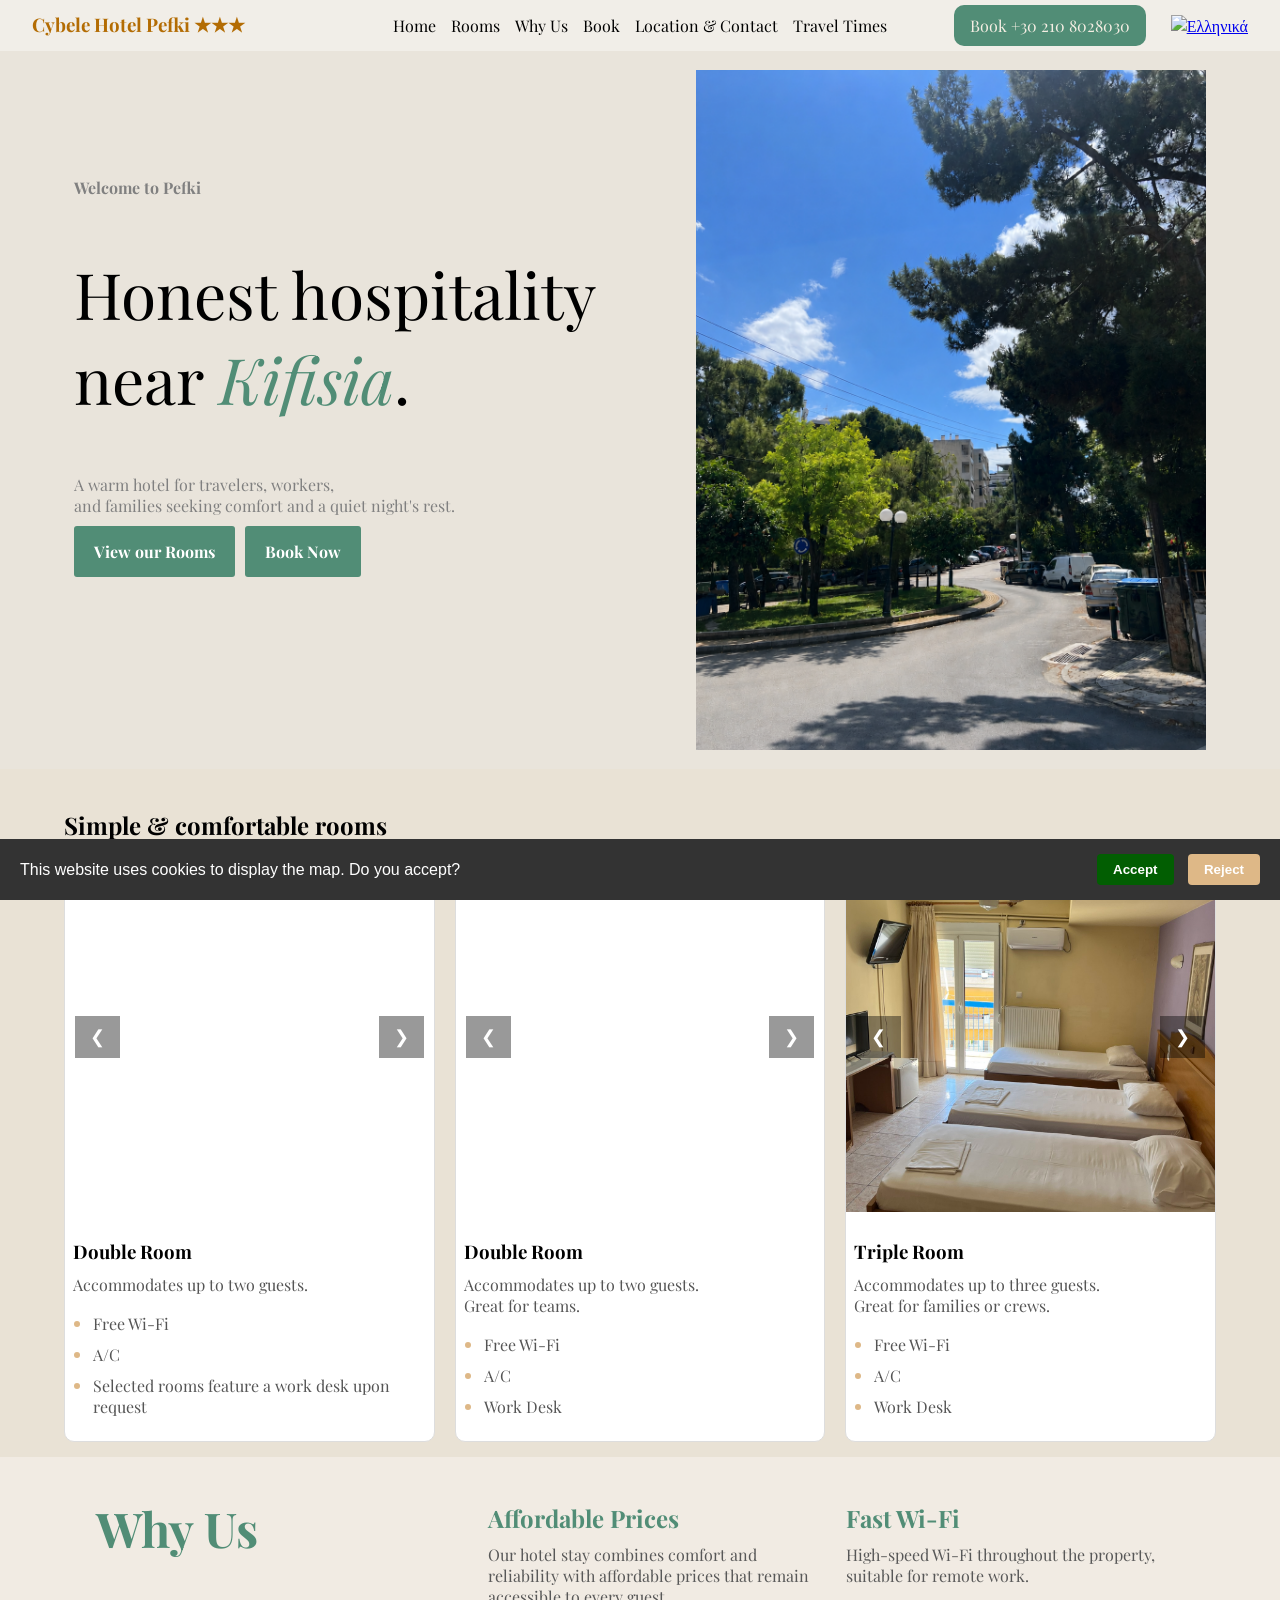
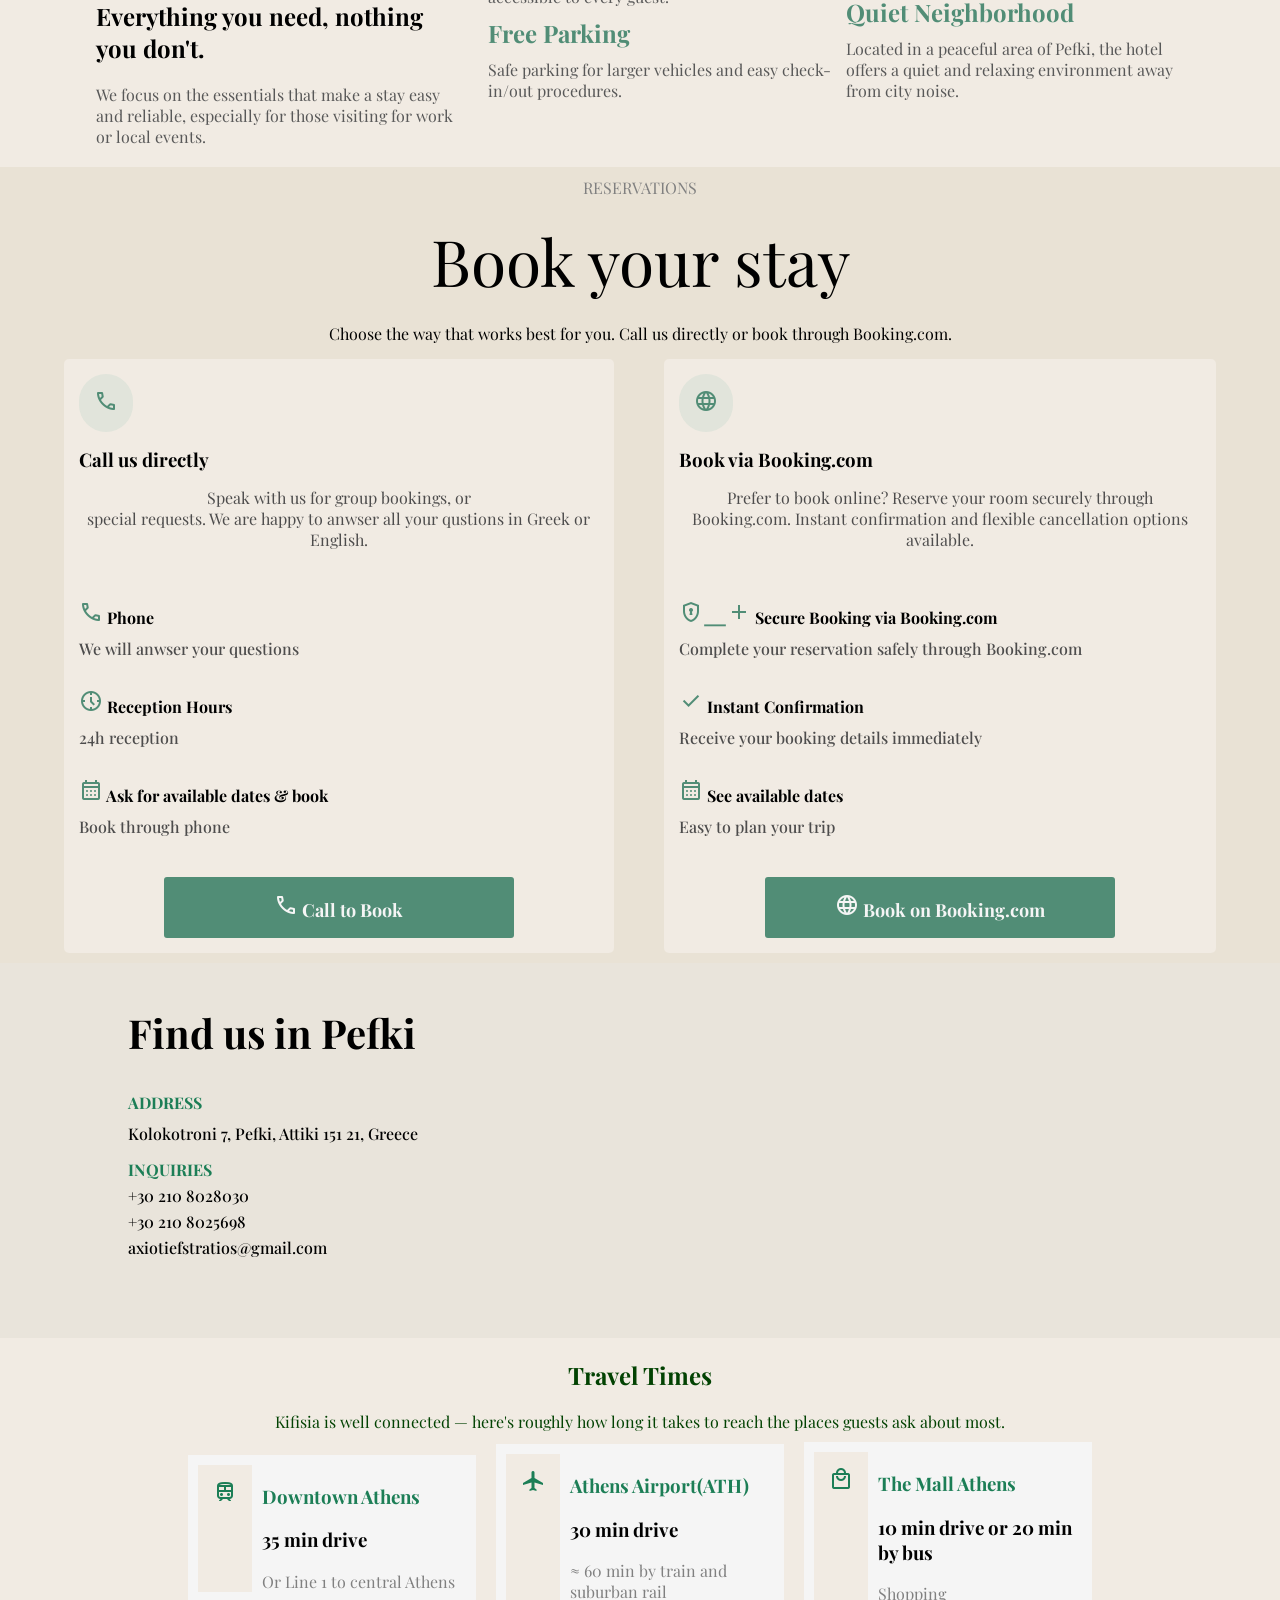
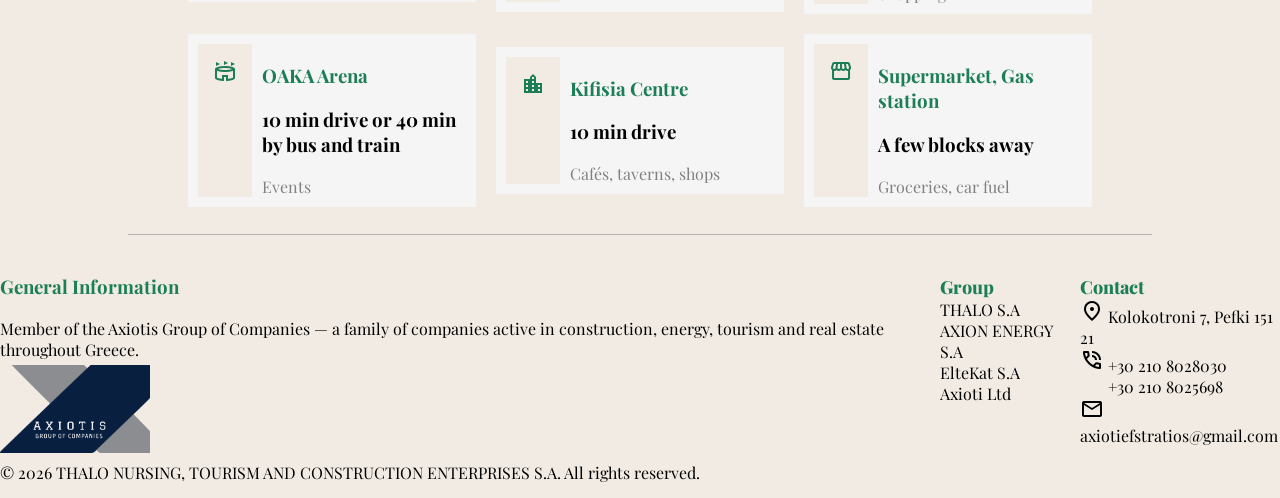
==== commit 1a1c219f: "triple room photos" ====
--- a/CybeleHotelPefkiEng.html
+++ b/CybeleHotelPefkiEng.html
@@ -166,11 +166,9 @@
                 <div class="room-card">
                     <div class="room-slider">
                         <div class="slides">
-                            <img src="img/τρικλινο/1.jpeg" class="room-slide active" alt="Triple room in Kifisia Athens">
-                            <img src="img/τρικλινο/2.jpeg" class="room-slide" alt="Triple room in Kifisia Athens">
-                            <img src="img/τρικλινο/3.jpeg" class="room-slide" alt="Triple room in Kifisia Athens">
-                            <img src="img/τρικλινο/4.png" class="room-slide" alt="Triple room in Kifisia Athens">
-                            <img src="img/τρικλινο/5.jpeg" class="room-slide" alt="Triple room in Kifisia Athens">
+                            <img src="img/ΤΡΙΚΛΙΝΟ_3/1.jpg" class="room-slide active"  alt="Τριπλο δωματιο στην Κηφισιά Αθήνα">
+                            <img src="img/ΤΡΙΚΛΙΝΟ_3/2.jpg" class="room-slide" alt="Τριπλο δωματιο στην Κηφισιά Αθήνα">
+                            <img src="img/ΤΡΙΚΛΙΝΟ_3/3.jpg" class="room-slide" alt="Τριπλο δωματιο στην Κηφισιά Αθήνα">
                         </div>
                         <button class="prev">&#10094;</button>
                         <button class="next">&#10095;</button>
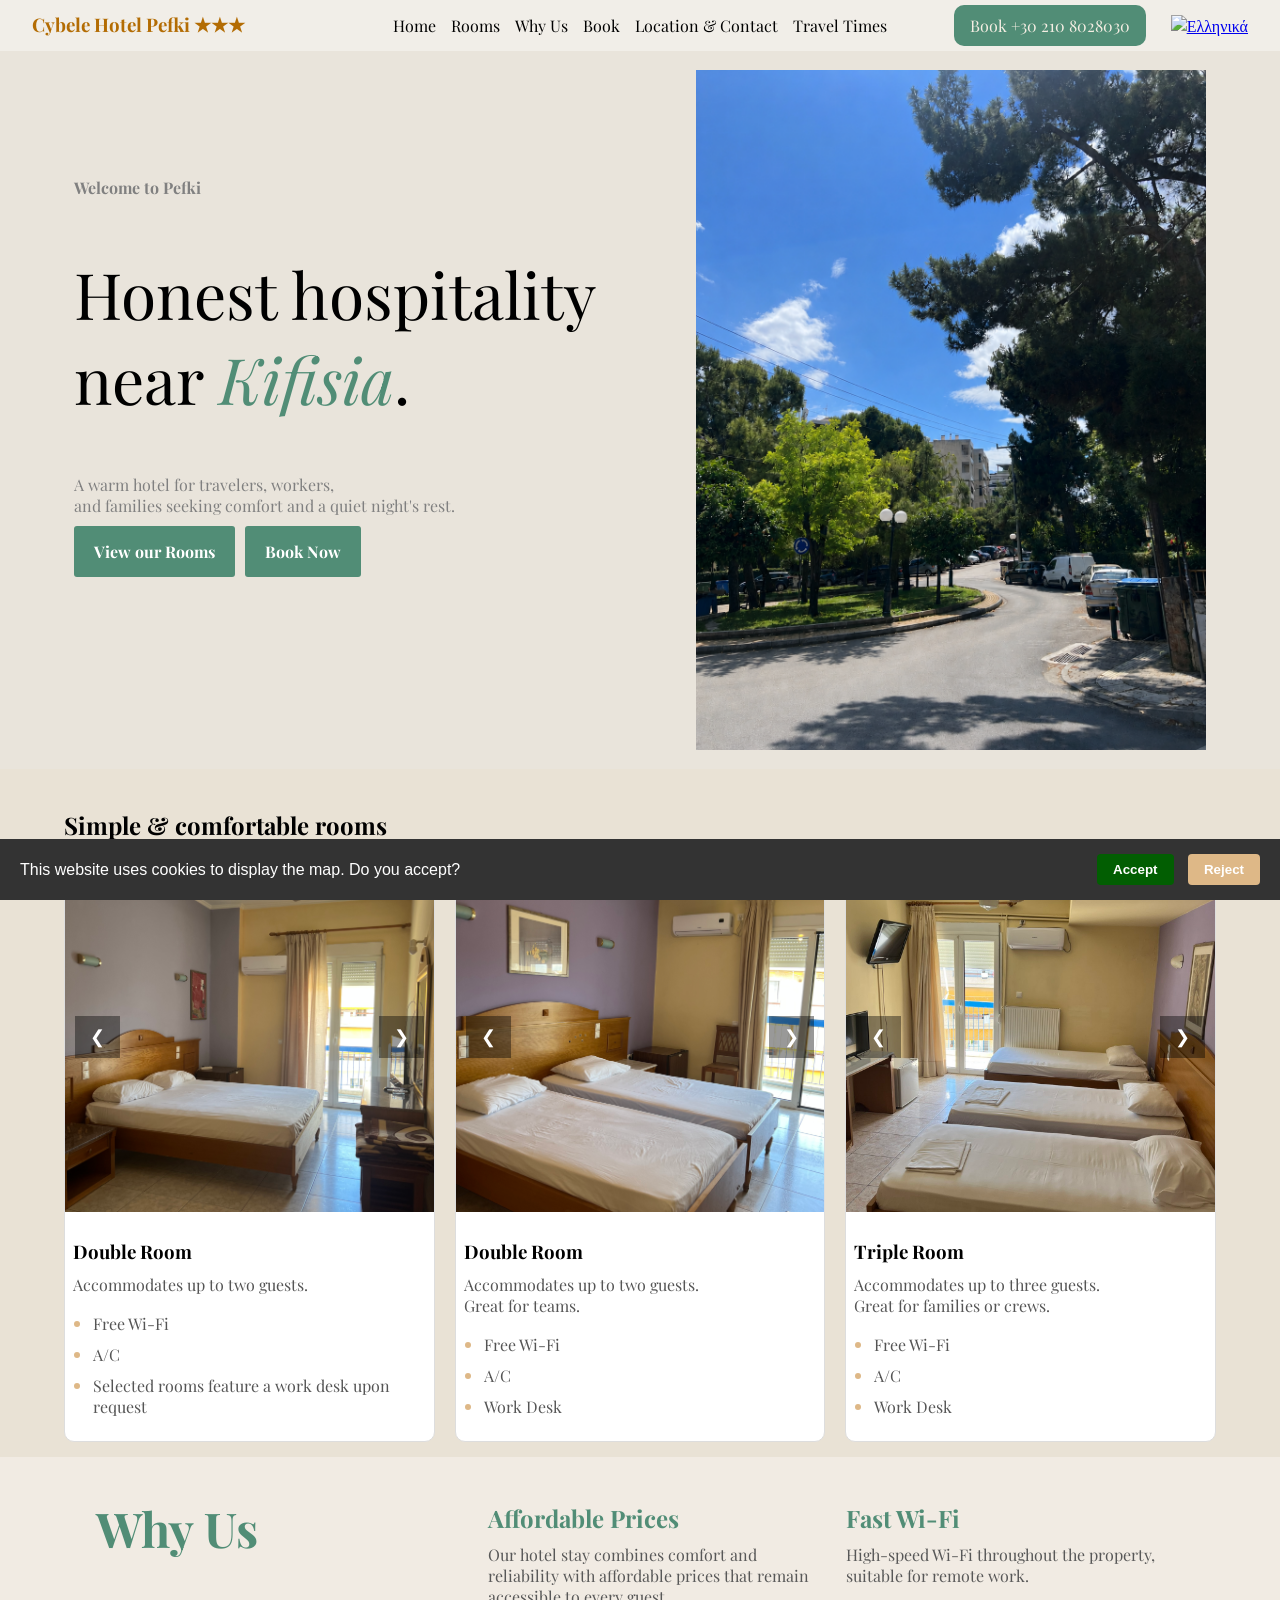
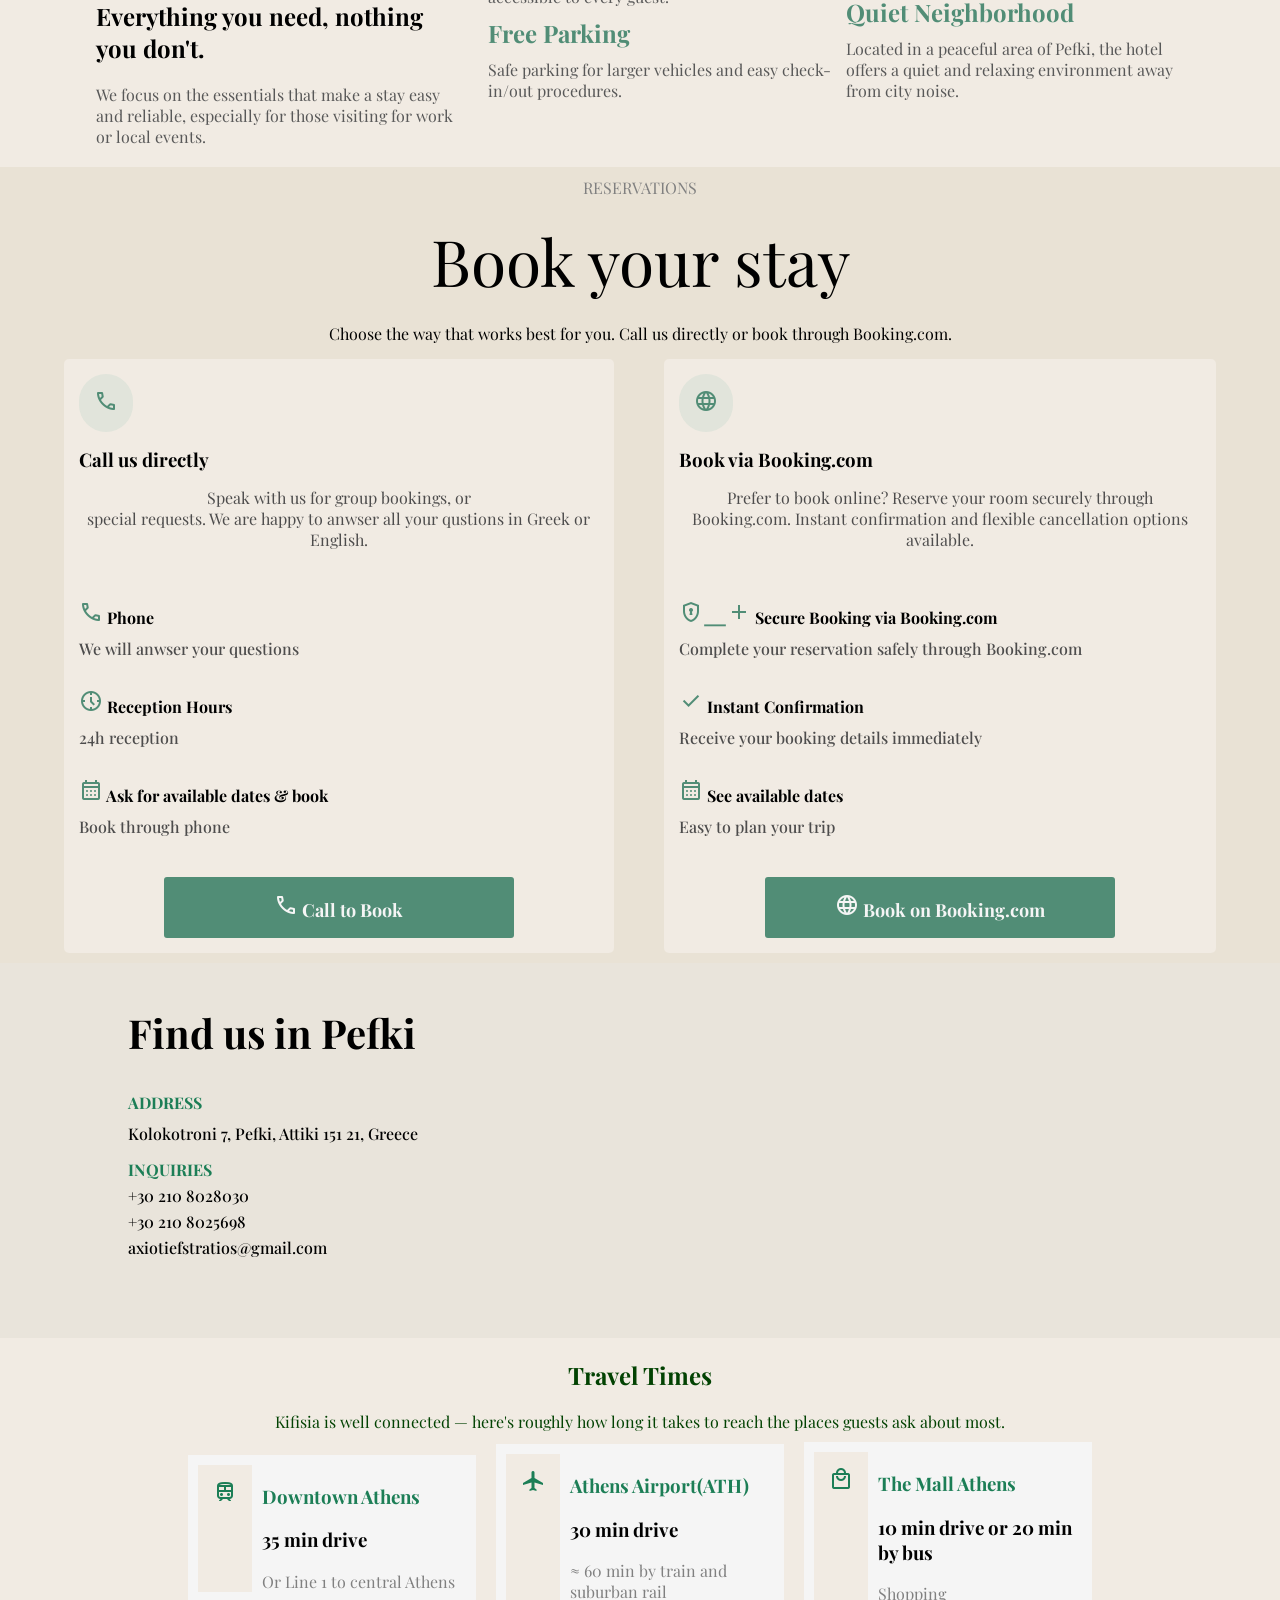
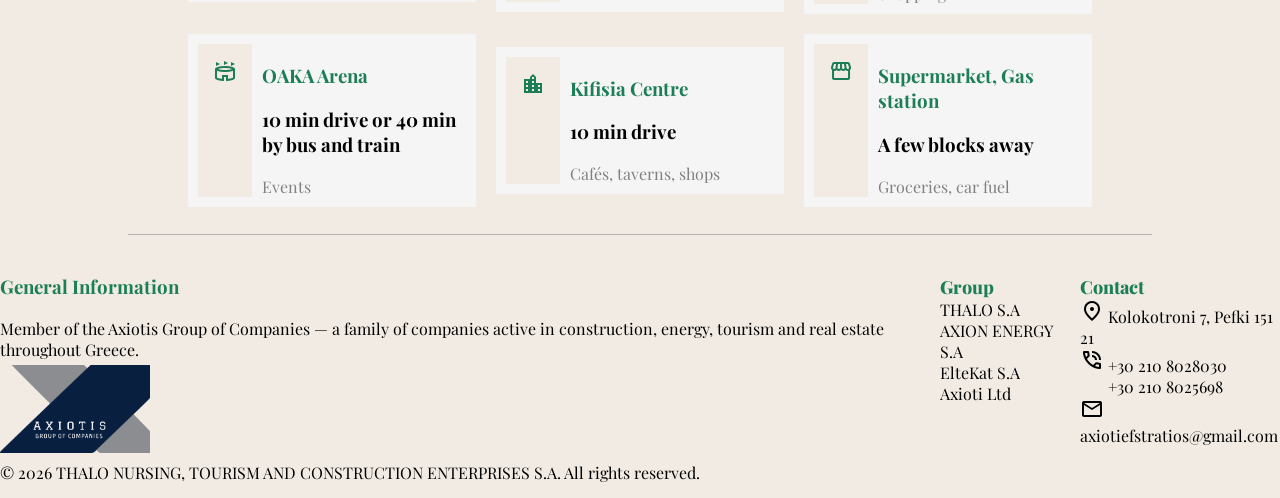
==== commit 634de7e5: "images name changed for better SEO" ====
--- a/CybeleHotelPefkiEng.html
+++ b/CybeleHotelPefkiEng.html
@@ -117,11 +117,11 @@
                 <div class="room-card">
                     <div class="room-slider">
                         <div class="slides">
-                            <img src="img/δικλινο_1/1.jpeg" class="room-slide active" alt="Double room in Kifisia Athens">
-                            <img src="img/δικλινο_1/2.jpeg" class="room-slide" alt="Double room in Kifisia Athens">
-                            <img src="img/δικλινο_1/3.jpeg" class="room-slide" alt="Double room in Kifisia Athens">
-                            <img src="img/δικλινο_1/4.jpeg" class="room-slide" alt="Double room in Kifisia Athens">
-                            <img src="img/δικλινο_1/5.jpeg" class="room-slide" alt="Double room in Kifisia Athens">
+                            <img src="img/ΔΙΚΛΙΝΟ_1/double-room-kifisia-pefki-athens-1.jpeg" class="room-slide active" alt="Double room in Kifisia Pefki Athens">
+                            <img src="img/ΔΙΚΛΙΝΟ_1/double-room-kifisia-pefki-athens-2.jpeg" class="room-slide" alt="Double room in Kifisia Pefki Athens">
+                            <img src="img/ΔΙΚΛΙΝΟ_1/double-room-kifisia-pefki-athens-3.jpeg" class="room-slide" alt="Double room in Kifisia Pefki Athens">
+                            <img src="img/ΔΙΚΛΙΝΟ_1/double-room-kifisia-pefki-athens-4.jpeg" class="room-slide" alt="Double room in Kifisia Pefki Athens">
+                            <img src="img/ΔΙΚΛΙΝΟ_1/double-room-kifisia-pefki-athens-5.jpeg" class="room-slide" alt="Double room in Kifisia Pefki Athens">
                         </div>
                         <button class="prev">&#10094;</button>
                         <button class="next">&#10095;</button>
@@ -140,14 +140,14 @@
                 <div class="room-card">
                     <div class="room-slider">
                         <div class="slides">
-                            <img src="img/δικλινο_2/1.jpeg" class="room-slide active" alt="Double room in Kifisia Athens">
-                            <img src="img/δικλινο_2/2.jpeg" class="room-slide" alt="Double room in Kifisia Athens">
-                            <img src="img/δικλινο_2/3.jpeg" class="room-slide" alt="Double room in Kifisia Athens">
-                            <img src="img/δικλινο_2/4.jpeg" class="room-slide" alt="Double room in Kifisia Athens">
-                            <img src="img/δικλινο_2/5.jpeg" class="room-slide" alt="Double room in Kifisia Athens">
-                            <img src="img/δικλινο_2/6.jpeg" class="room-slide" alt="Double room in Kifisia Athens">
-                            <img src="img/δικλινο_2/7.jpeg" class="room-slide" alt="Double room in Kifisia Athens">
-                            <img src="img/δικλινο_2/8.jpeg" class="room-slide" alt="Double room in Kifisia Athens">
+                            <img src="img/ΔΙΚΛΙΝΟ_2/double-room-kifisia-pefki-athens-1.jpeg" class="room-slide active" alt="Double room in Kifisia Pefki Athens">
+                            <img src="img/ΔΙΚΛΙΝΟ_2/double-room-kifisia-pefki-athens-2.jpeg" class="room-slide" alt="Double room in Kifisia Pefki Athens">
+                            <img src="img/ΔΙΚΛΙΝΟ_2/double-room-kifisia-pefki-athens-3.jpeg" class="room-slide" alt="Double room in Kifisia Pefki Athens">
+                            <img src="img/ΔΙΚΛΙΝΟ_2/double-room-kifisia-pefki-athens-4.jpeg" class="room-slide" alt="Double room in Kifisia Pefki Athens">
+                            <img src="img/ΔΙΚΛΙΝΟ_2/double-room-kifisia-pefki-athens-5.jpeg" class="room-slide" alt="Double room in Kifisia Pefki Athens">
+                            <img src="img/δικλινο_2/double-room-kifisia-pefki-athens-6.jpeg" class="room-slide" alt="Double room in Kifisia Pefki Athens">
+                            <img src="img/ΔΙΚΛΙΝΟ_2/double-room-kifisia-pefki-athens-7.jpeg" class="room-slide" alt="Double room in Kifisia Pefki Athens">
+                            <img src="img/ΔΙΚΛΙΝΟ_2/double-room-kifisia-pefki-athens-8.jpeg" class="room-slide" alt="Double room in Kifisia Pefki Athens">
                         </div>
                         <button class="prev">&#10094;</button>
                         <button class="next">&#10095;</button>
@@ -166,9 +166,9 @@
                 <div class="room-card">
                     <div class="room-slider">
                         <div class="slides">
-                            <img src="img/ΤΡΙΚΛΙΝΟ_3/1.jpg" class="room-slide active"  alt="Τριπλο δωματιο στην Κηφισιά Αθήνα">
-                            <img src="img/ΤΡΙΚΛΙΝΟ_3/2.jpg" class="room-slide" alt="Τριπλο δωματιο στην Κηφισιά Αθήνα">
-                            <img src="img/ΤΡΙΚΛΙΝΟ_3/3.jpg" class="room-slide" alt="Τριπλο δωματιο στην Κηφισιά Αθήνα">
+                            <img src="img/ΤΡΙΚΛΙΝΟ_3/triple-room-kifisia-pefki-athens-1.jpg" class="room-slide active"  alt="Triple room in Kifisia Pefki Athens">
+                            <img src="img/ΤΡΙΚΛΙΝΟ_3/triple-room-kifisia-pefki-athens-2.jpg" class="room-slide" alt="Triple room in Kifisia Pefki Athens">
+                            <img src="img/ΤΡΙΚΛΙΝΟ_3/triple-room-kifisia-pefki-athens-3.jpg" class="room-slide" alt="Triple room in Kifisia Pefki Athens">
                         </div>
                         <button class="prev">&#10094;</button>
                         <button class="next">&#10095;</button>
